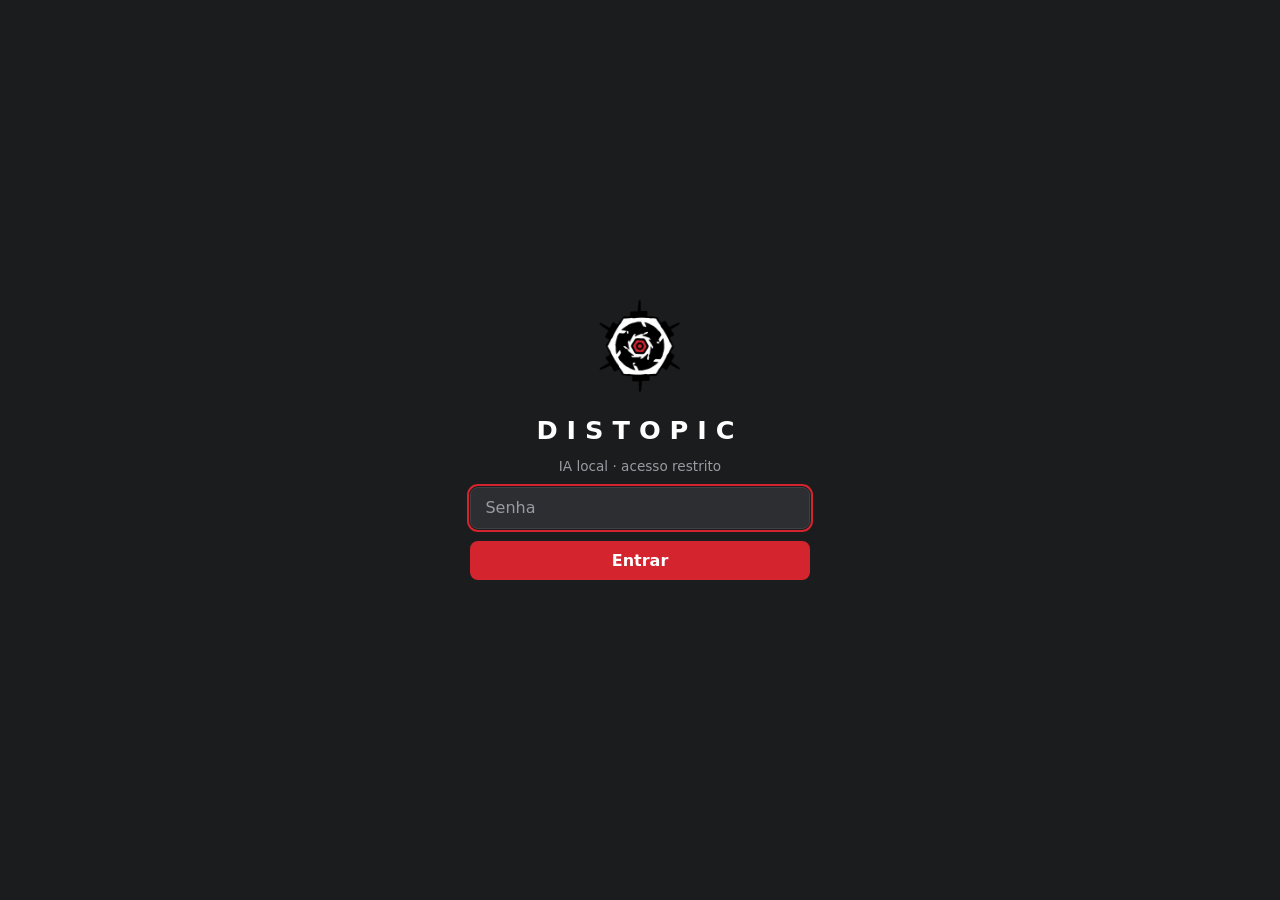
==== frontend/index.html @ 21da69d4 "feat: initialize Tauri application for Distopic with backend integration - Added Cargo.toml for proj" ====
<!doctype html>
<html lang="pt-BR">
<head>
  <meta charset="utf-8">
  <meta name="viewport" content="width=device-width, initial-scale=1">
  <title>Distopic</title>
  <link rel="icon" href="favicon.ico">
  <link rel="stylesheet" href="style.css">
</head>
<body>
  <main id="login-view" class="login" hidden>
    <form id="login-form" class="login-card">
      <img class="login-logo" src="assets/logo.png" alt="" width="112" height="112">
      <h1>DISTOPIC</h1>
      <p class="muted">IA local · acesso restrito</p>
      <input id="password" type="password" placeholder="Senha" autocomplete="current-password" required>
      <button type="submit">Entrar</button>
      <p id="login-error" class="error" role="alert"></p>
    </form>
  </main>

  <div id="chat-view" class="app" hidden>
    <div id="scrim" hidden></div>

    <aside id="sidebar">
      <div class="brand"><img src="assets/logo.png" alt="" width="34" height="34">DISTOPIC</div>
      <button id="new-chat" type="button" title="Ctrl+N">Nova conversa</button>
      <input id="search" type="search" placeholder="Buscar conversas" title="Ctrl+K" autocomplete="off">
      <nav id="conversations" aria-label="Conversas"></nav>
      <button id="logout" class="ghost" type="button">Sair</button>
    </aside>

    <div class="chat">
      <header>
        <button id="menu" class="icon" type="button" aria-label="Abrir conversas">☰</button>
        <h1 id="title">Nova conversa</h1>
        <span id="status" class="status" hidden>gerando</span>
        <span id="model" class="muted"></span>
      </header>

      <div class="scroll-wrap">
        <section id="messages" aria-live="polite"></section>
        <button id="jump" type="button" hidden>↓ Novas mensagens</button>
      </div>

      <form id="chat-form">
        <textarea id="input" rows="1" placeholder="Mensagem (Enter envia, Shift+Enter quebra linha)" required></textarea>
        <button id="send" type="submit">Enviar</button>
        <button id="stop" type="button" title="Esc" hidden>Parar</button>
      </form>
    </div>
  </div>

  <script src="app.js"></script>
</body>
</html>
---- frontend/style.css ----
/* Tema: cinza neutro. Preto, branco e vermelho vêm da logo e aparecem só como detalhe.
   Sem blur, sombras grandes ou animações pesadas: a GPU é do modelo. */
:root {
  --bg: #1b1c1e;
  --surface: #242528;
  --panel: #2d2e32;
  --panel-user: #3a3b40;
  --border: #3f4045;
  --text: #e6e6e8;
  --muted: #9a9ba1;
  --red: #d4252f;
  --red-hover: #e23a43;
  --black: #0b0b0c;
  --white: #ffffff;
  font-family: "Segoe UI", system-ui, sans-serif;
  color-scheme: dark;
}

* { box-sizing: border-box; }
[hidden] { display: none !important; }

html, body { height: 100%; margin: 0; }
body { background: var(--bg); color: var(--text); overflow: hidden; }

.muted { color: var(--muted); font-size: 0.85rem; }
.error { color: #ff8088; min-height: 1.2em; margin: 0; font-size: 0.9rem; }

button {
  background: var(--red);
  color: var(--white);
  border: 0;
  border-radius: 8px;
  padding: 0.6rem 1.1rem;
  font: inherit;
  font-weight: 600;
  cursor: pointer;
  transition: background-color 120ms;
}
button:hover { background: var(--red-hover); }
button:disabled { opacity: 0.5; cursor: default; }
button.ghost { background: transparent; color: var(--muted); border: 1px solid var(--border); font-weight: 400; }
button.ghost:hover { color: var(--text); border-color: var(--muted); }
button.icon { background: transparent; color: var(--muted); padding: 0.3rem 0.5rem; font-weight: 400; }
button.icon:hover { color: var(--text); background: var(--border); }

input, textarea {
  background: var(--panel);
  color: var(--text);
  border: 1px solid var(--border);
  border-radius: 8px;
  padding: 0.65rem 0.9rem;
  font: inherit;
  width: 100%;
}
input::placeholder, textarea::placeholder { color: var(--muted); }
:focus-visible { outline: 2px solid var(--red); outline-offset: 1px; }

/* Barras de rolagem finas, no tom do tema */
* { scrollbar-width: thin; scrollbar-color: var(--border) transparent; }

/* ---------- Login ---------- */
.login { height: 100%; display: grid; place-items: center; padding: 16px; }
.login-card { width: min(340px, 100%); display: grid; gap: 0.8rem; text-align: center; }
.login-card h1 { margin: 0; letter-spacing: 0.35em; font-size: 1.6rem; color: var(--white); }
.login-card p { margin: 0; }
.login-logo { justify-self: center; }

/* ---------- Estrutura ---------- */
.app { height: 100%; display: flex; }

#sidebar {
  width: 270px; flex: none; display: flex; flex-direction: column; gap: 0.6rem;
  padding: 14px 12px; background: var(--surface); border-right: 1px solid var(--border);
}
.brand { display: flex; align-items: center; gap: 0.5rem; font-weight: 700; letter-spacing: 0.3em; color: var(--white); padding: 0.2rem 0.4rem 0.5rem; border-bottom: 2px solid var(--red); }

#conversations { flex: 1; overflow-y: auto; margin: 0 -4px; padding: 0 4px; }
.group { margin: 0.7rem 0 0.25rem; padding: 0 0.5rem; font-size: 0.72rem; text-transform: uppercase; letter-spacing: 0.08em; color: var(--muted); }
.empty-list { padding: 0.6rem 0.5rem; color: var(--muted); font-size: 0.85rem; }

.conv { display: flex; align-items: center; border-radius: 6px; border-left: 2px solid transparent; }
.conv:hover { background: var(--panel); }
.conv.active { background: var(--panel); border-left-color: var(--red); }
.conv .open {
  flex: 1; min-width: 0; text-align: left; background: transparent; color: var(--text); font-weight: 400;
  padding: 0.45rem 0.5rem; overflow: hidden; text-overflow: ellipsis; white-space: nowrap;
}
.conv .icon { font-size: 0.8rem; display: none; } /* ocultos não roubam espaço do título */
.conv:hover .icon, .conv:focus-within .icon { display: inline-block; }
.conv .delete.armed { background: var(--red); color: var(--white); }
.conv input { padding: 0.35rem 0.5rem; }

.chat { flex: 1; min-width: 0; display: flex; flex-direction: column; }
.chat header {
  display: flex; align-items: center; gap: 0.7rem;
  padding: 0.7rem 16px; background: var(--surface); border-bottom: 1px solid var(--border);
}
.chat header h1 { flex: 1; min-width: 0; margin: 0; font-size: 1rem; font-weight: 600; overflow: hidden; text-overflow: ellipsis; white-space: nowrap; }
#menu { display: none; font-size: 1.1rem; }

.status { display: inline-flex; align-items: center; gap: 0.4rem; font-size: 0.8rem; color: var(--muted); }
.status::before { content: ""; width: 8px; height: 8px; border-radius: 50%; background: var(--red); animation: pulse 1s ease-in-out infinite; }
@keyframes pulse { 50% { opacity: 0.25; } }

/* ---------- Mensagens ---------- */
.scroll-wrap { flex: 1; min-height: 0; position: relative; }
#messages {
  height: 100%; overflow-y: auto;
  /* A posição de leitura é controlada pelo app.js ao carregar mensagens antigas. */
  overflow-anchor: none;
  padding: 18px max(16px, calc((100% - 820px) / 2));
  display: flex; flex-direction: column; gap: 0.75rem;
}
#messages > :first-child { margin-top: auto; } /* conversas curtas ficam junto ao campo de entrada */

.msg { max-width: 85%; padding: 0.65rem 0.95rem; border-radius: 12px; white-space: pre-wrap; overflow-wrap: anywhere; line-height: 1.5; }
.msg.user { align-self: flex-end; background: var(--panel-user); }
.msg.assistant { align-self: flex-start; background: var(--panel); border: 1px solid var(--border); }
.msg.error { align-self: flex-start; border: 1px solid var(--red); color: #ff8088; }
.msg.pending::after { content: "● ● ●"; font-size: 0.6rem; letter-spacing: 0.2em; color: var(--muted); animation: pulse 1s ease-in-out infinite; }
.note { align-self: flex-start; font-size: 0.8rem; color: var(--muted); }
.welcome { align-self: center; margin: auto 0; color: var(--muted); text-align: center; }
.welcome img { display: block; margin: 0 auto 0.8rem; opacity: 0.9; }

.tool {
  align-self: flex-start; max-width: 85%;
  border: 1px dashed var(--border); border-radius: 8px;
  padding: 0.45rem 0.8rem; font-size: 0.82rem; color: var(--muted);
}
.tool summary { cursor: pointer; overflow-wrap: anywhere; }
.tool.failed summary { color: #ff8088; }
.tool pre, .confirm pre { white-space: pre-wrap; overflow-wrap: anywhere; font-family: Consolas, monospace; font-size: 0.82rem; }
.tool pre { margin: 0.5rem 0 0; }

.confirm { align-self: stretch; background: var(--surface); border: 1px solid var(--border); border-left: 3px solid var(--red); border-radius: 8px; padding: 0.8rem 0.95rem; }
.confirm strong { color: var(--white); }
.confirm p { margin: 0.4rem 0; overflow-wrap: anywhere; }
.confirm pre { margin: 0 0 0.7rem; padding: 0.6rem; max-height: 260px; overflow: auto; background: var(--bg); border: 1px solid var(--border); border-radius: 6px; }
.confirm-actions { display: flex; align-items: center; gap: 0.6rem; }
.confirm.decided { opacity: 0.65; }

#jump {
  position: absolute; left: 50%; bottom: 12px; transform: translateX(-50%);
  background: var(--panel-user); color: var(--text); border: 1px solid var(--border);
  border-radius: 999px; padding: 0.35rem 0.9rem; font-size: 0.82rem; font-weight: 400;
}
#jump:hover { background: var(--border); }

#chat-form {
  display: flex; align-items: flex-end; gap: 0.6rem;
  padding: 12px max(16px, calc((100% - 820px) / 2)) 16px;
  border-top: 1px solid var(--border);
}
#input { resize: none; max-height: 180px; }
#stop { background: var(--panel-user); border: 1px solid var(--red); }

/* ---------- Telas estreitas: a barra lateral vira gaveta ---------- */
@media (max-width: 760px) {
  #menu { display: inline-block; }
  #model { display: none; }
  #sidebar {
    position: fixed; inset: 0 auto 0 0; z-index: 2; width: min(300px, 85vw);
    transform: translateX(-100%); transition: transform 150ms ease-out;
  }
  #sidebar.open { transform: none; }
  #scrim { position: fixed; inset: 0; z-index: 1; background: rgba(0, 0, 0, 0.5); }
  .conv .icon { display: inline-block; }
  .msg, .tool { max-width: 94%; }
}

@media (prefers-reduced-motion: reduce) {
  * { animation: none !important; transition: none !important; }
}
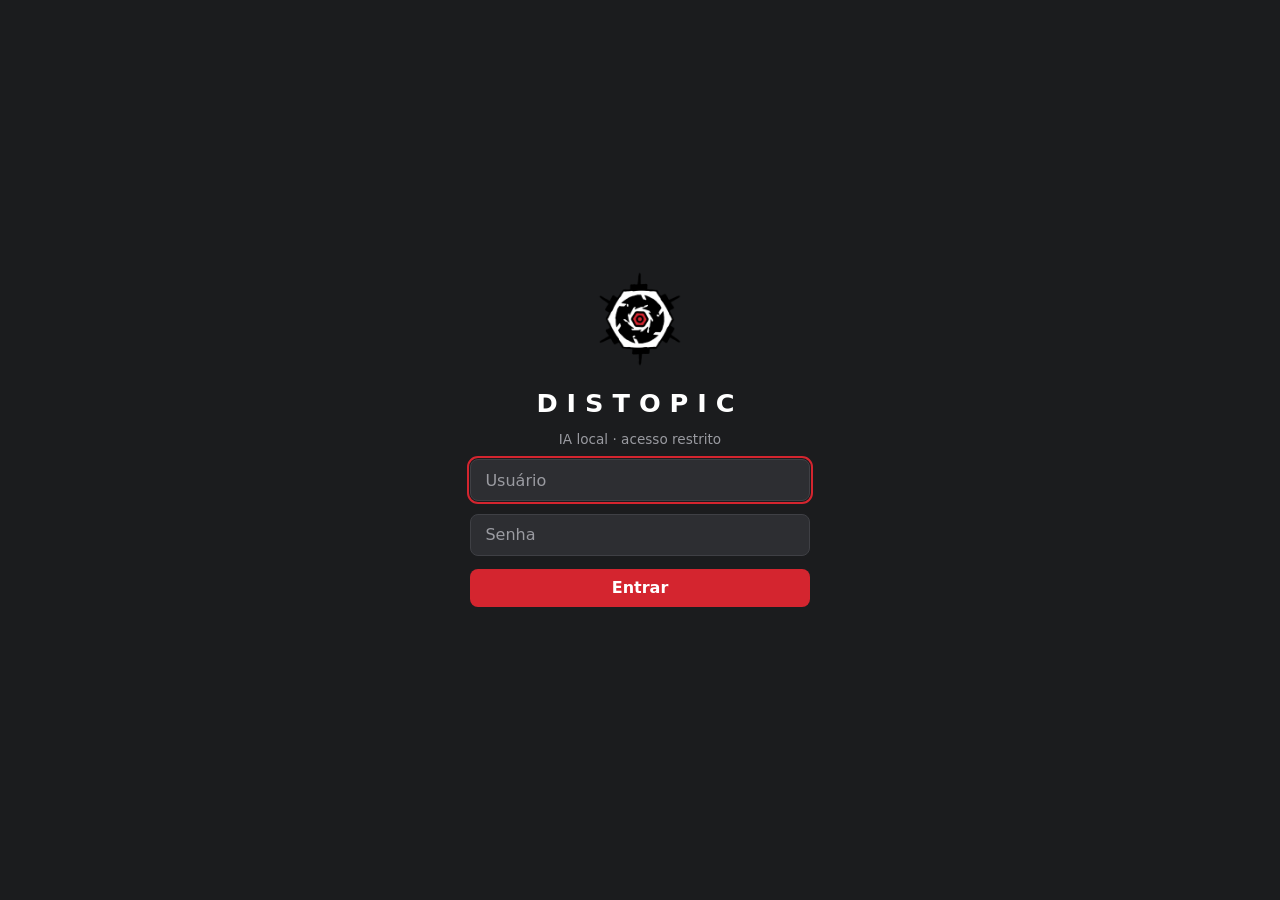
==== commit c28f018c: "feat: contas individuais e RAG privado por conta Substitui a senha compartilhada por contas (usuário" ====
--- a/frontend/index.html
+++ b/frontend/index.html
@@ -12,9 +12,11 @@
     <form id="login-form" class="login-card">
       <img class="login-logo" src="assets/logo.png" alt="" width="112" height="112">
       <h1>DISTOPIC</h1>
-      <p class="muted">IA local · acesso restrito</p>
+      <p id="login-hint" class="muted">IA local · acesso restrito</p>
+      <input id="username" type="text" placeholder="Usuário" autocomplete="username" autocapitalize="none" spellcheck="false" required>
       <input id="password" type="password" placeholder="Senha" autocomplete="current-password" required>
-      <button type="submit">Entrar</button>
+      <input id="password2" type="password" placeholder="Repita a senha" autocomplete="new-password" hidden>
+      <button id="login-submit" type="submit">Entrar</button>
       <p id="login-error" class="error" role="alert"></p>
     </form>
   </main>
@@ -27,6 +29,8 @@
       <button id="new-chat" type="button" title="Ctrl+N">Nova conversa</button>
       <input id="search" type="search" placeholder="Buscar conversas" title="Ctrl+K" autocomplete="off">
       <nav id="conversations" aria-label="Conversas"></nav>
+      <button id="open-docs" class="ghost" type="button">Documentos</button>
+      <button id="open-account" class="ghost" type="button">Conta</button>
       <button id="logout" class="ghost" type="button">Sair</button>
     </aside>
 
@@ -43,7 +47,24 @@
         <button id="jump" type="button" hidden>↓ Novas mensagens</button>
       </div>
 
+      <div id="upload-status" class="upload-status" role="status" aria-live="polite" hidden></div>
+
       <form id="chat-form">
+        <div class="attach">
+          <button id="attach" class="ghost" type="button" aria-haspopup="true" aria-expanded="false"
+                  aria-controls="attach-menu" title="Enviar documento (PDF, MD ou TXT)">＋</button>
+          <div id="attach-menu" class="attach-menu" role="menu" hidden>
+            <button type="button" role="menuitem" data-mode="library">
+              <strong>Adicionar à minha Biblioteca</strong>
+              <span>Fica guardado e é consultado em todas as suas conversas.</span>
+            </button>
+            <button type="button" role="menuitem" data-mode="conversation">
+              <strong>Usar só nesta conversa</strong>
+              <span>Vale apenas aqui e é apagado junto com a conversa.</span>
+            </button>
+          </div>
+          <input id="doc-file" type="file" accept=".pdf,.md,.txt" hidden>
+        </div>
         <textarea id="input" rows="1" placeholder="Mensagem (Enter envia, Shift+Enter quebra linha)" required></textarea>
         <button id="send" type="submit">Enviar</button>
         <button id="stop" type="button" title="Esc" hidden>Parar</button>
@@ -51,6 +72,45 @@
     </div>
   </div>
 
+  <dialog id="docs-dialog" aria-labelledby="docs-title">
+    <header>
+      <h2 id="docs-title">Documentos</h2>
+      <button class="icon" type="button" data-close aria-label="Fechar">✕</button>
+    </header>
+    <p class="muted">Só você consulta estes documentos. Eles não são compartilhados com outras contas.</p>
+    <h3>Minha Biblioteca</h3>
+    <div id="docs-library" class="rows"></div>
+    <h3>Só nesta conversa</h3>
+    <div id="docs-conversation" class="rows"></div>
+  </dialog>
+
+  <dialog id="account-dialog" aria-labelledby="account-title">
+    <header>
+      <h2 id="account-title">Conta</h2>
+      <button class="icon" type="button" data-close aria-label="Fechar">✕</button>
+    </header>
+
+    <h3>Trocar minha senha</h3>
+    <form id="own-password-form" class="stack">
+      <input id="current-password" type="password" placeholder="Senha atual" autocomplete="current-password" required>
+      <input id="new-password" type="password" placeholder="Nova senha" autocomplete="new-password" required>
+      <button type="submit">Trocar senha</button>
+      <p id="own-password-result" class="muted" role="status"></p>
+    </form>
+
+    <section id="admin-section" hidden>
+      <h3>Contas</h3>
+      <p class="muted">Cada conta tem conversas e documentos próprios, invisíveis para as demais.</p>
+      <div id="users" class="rows"></div>
+      <form id="new-user-form" class="stack">
+        <input id="new-user-name" type="text" placeholder="Usuário da nova conta" autocomplete="off" autocapitalize="none" spellcheck="false" required>
+        <input id="new-user-password" type="password" placeholder="Senha inicial" autocomplete="new-password" required>
+        <button type="submit">Criar conta</button>
+        <p id="new-user-result" class="muted" role="status"></p>
+      </form>
+    </section>
+  </dialog>
+
   <script src="app.js"></script>
 </body>
 </html>
--- a/frontend/style.css
+++ b/frontend/style.css
@@ -146,6 +146,48 @@
 }
 #jump:hover { background: var(--border); }
 
+/* ---------- Envio de documentos ---------- */
+.upload-status {
+  margin: 0 max(16px, calc((100% - 820px) / 2)); padding: 0.4rem 0.2rem;
+  font-size: 0.82rem; color: var(--muted); overflow-wrap: anywhere;
+}
+.upload-status.failed { color: #ff8088; }
+
+.attach { position: relative; flex: none; }
+#attach { padding: 0.6rem 0.85rem; font-size: 1.05rem; line-height: 1.2; }
+.attach-menu {
+  position: absolute; left: 0; bottom: calc(100% + 8px); z-index: 3; width: min(320px, 80vw);
+  display: flex; flex-direction: column; gap: 2px; padding: 4px;
+  background: var(--surface); border: 1px solid var(--border); border-radius: 10px;
+}
+.attach-menu button {
+  display: flex; flex-direction: column; gap: 0.15rem; text-align: left;
+  background: transparent; color: var(--text); font-weight: 400; padding: 0.55rem 0.7rem; border-radius: 6px;
+}
+.attach-menu button:hover { background: var(--panel); }
+.attach-menu span { color: var(--muted); font-size: 0.8rem; }
+
+/* ---------- Painéis (documentos, conta) ---------- */
+dialog {
+  width: min(560px, calc(100vw - 32px)); max-height: calc(100vh - 48px); overflow-y: auto;
+  background: var(--surface); color: var(--text);
+  border: 1px solid var(--border); border-radius: 12px; padding: 16px 18px 18px;
+}
+dialog::backdrop { background: rgba(0, 0, 0, 0.55); }
+dialog header { display: flex; align-items: center; margin-bottom: 0.4rem; }
+dialog h2 { flex: 1; margin: 0; font-size: 1.05rem; }
+dialog h3 { margin: 1.1rem 0 0.4rem; font-size: 0.78rem; text-transform: uppercase; letter-spacing: 0.08em; color: var(--muted); }
+dialog p { margin: 0.3rem 0; }
+.rows { display: flex; flex-direction: column; gap: 2px; }
+.row { display: flex; align-items: center; gap: 0.6rem; padding: 0.35rem 0.5rem; border-radius: 6px; }
+.row:hover { background: var(--panel); }
+.row-name { flex: 1; min-width: 0; overflow: hidden; text-overflow: ellipsis; white-space: nowrap; }
+.row .delete.armed { background: var(--red); color: var(--white); }
+.row-form { flex-wrap: wrap; }
+.row-form input { flex: 1; min-width: 160px; padding: 0.4rem 0.6rem; }
+.stack { display: grid; gap: 0.5rem; margin-top: 0.6rem; }
+.stack p { min-height: 1.2em; }
+
 #chat-form {
   display: flex; align-items: flex-end; gap: 0.6rem;
   padding: 12px max(16px, calc((100% - 820px) / 2)) 16px;
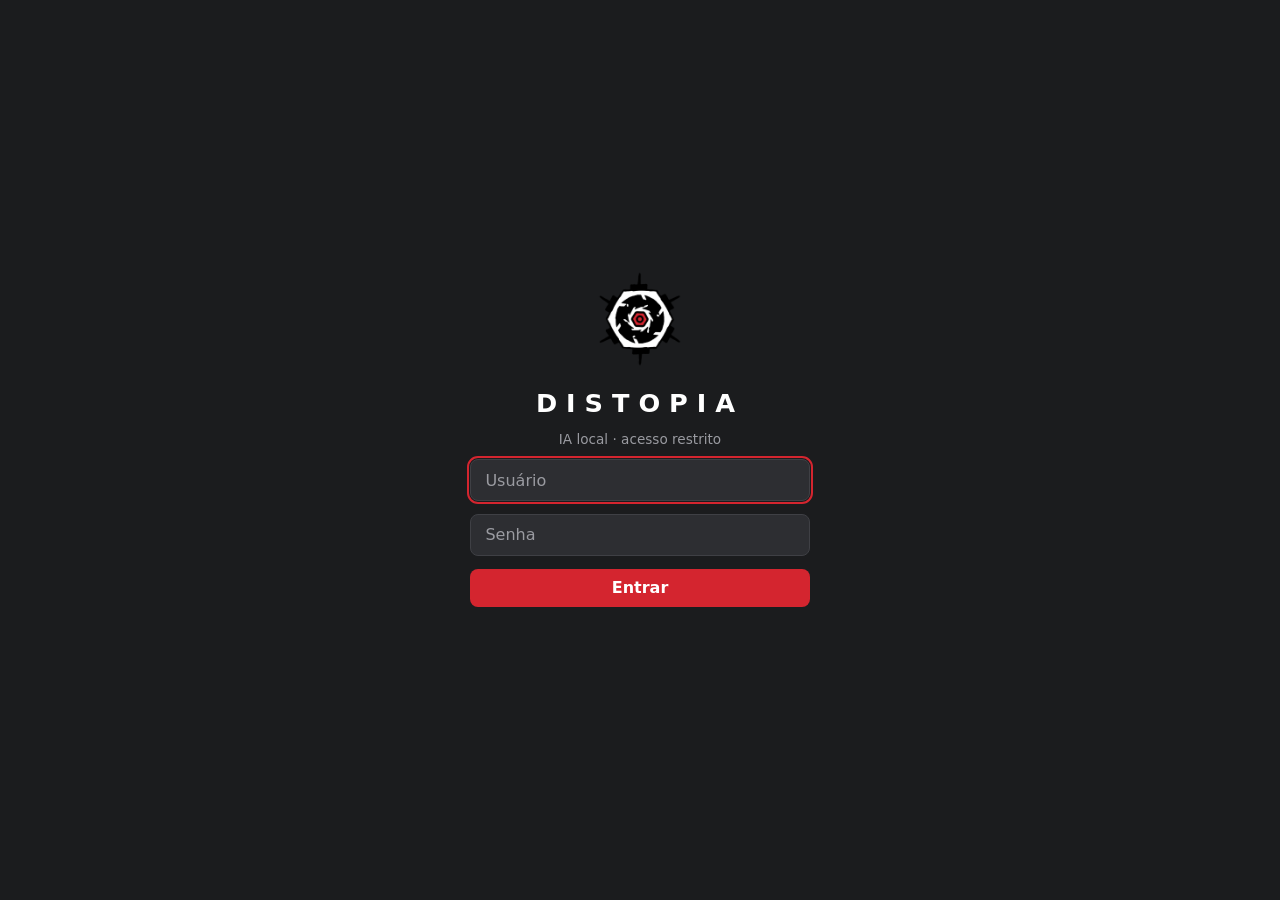
==== commit 24ad8e9b: "refactor: rename project from Distopic to Distopia - Updated all instances of "Distopic" to "Distopi" ====
--- a/frontend/index.html
+++ b/frontend/index.html
@@ -3,7 +3,7 @@
 <head>
   <meta charset="utf-8">
   <meta name="viewport" content="width=device-width, initial-scale=1">
-  <title>Distopic</title>
+  <title>Distopia</title>
   <link rel="icon" href="favicon.ico">
   <link rel="stylesheet" href="style.css">
 </head>
@@ -11,7 +11,7 @@
   <main id="login-view" class="login" hidden>
     <form id="login-form" class="login-card">
       <img class="login-logo" src="assets/logo.png" alt="" width="112" height="112">
-      <h1>DISTOPIC</h1>
+      <h1>DISTOPIA</h1>
       <p id="login-hint" class="muted">IA local · acesso restrito</p>
       <input id="username" type="text" placeholder="Usuário" autocomplete="username" autocapitalize="none" spellcheck="false" required>
       <input id="password" type="password" placeholder="Senha" autocomplete="current-password" required>
@@ -25,7 +25,7 @@
     <div id="scrim" hidden></div>
 
     <aside id="sidebar">
-      <div class="brand"><img src="assets/logo.png" alt="" width="34" height="34">DISTOPIC</div>
+      <div class="brand"><img src="assets/logo.png" alt="" width="34" height="34">DISTOPIA</div>
       <button id="new-chat" type="button" title="Ctrl+N">Nova conversa</button>
       <input id="search" type="search" placeholder="Buscar conversas" title="Ctrl+K" autocomplete="off">
       <nav id="conversations" aria-label="Conversas"></nav>
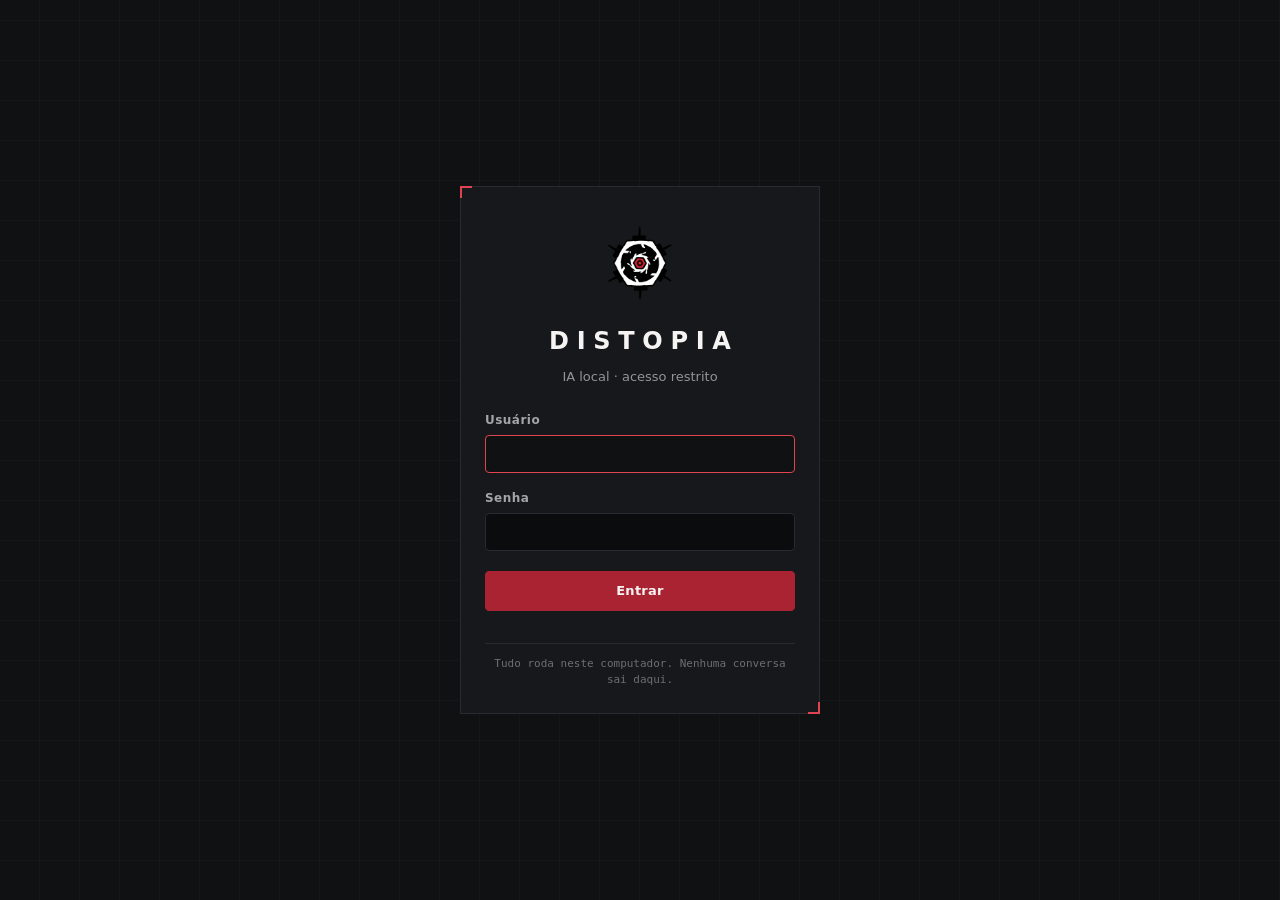
==== commit 48d37726: "feat: atualiza interface visual Co-authored-by: Copilot <223556219+Copilot@users.noreply.github.com>" ====
--- a/frontend/index.html
+++ b/frontend/index.html
@@ -3,114 +3,233 @@
 <head>
   <meta charset="utf-8">
   <meta name="viewport" content="width=device-width, initial-scale=1">
+  <meta name="color-scheme" content="dark">
   <title>Distopia</title>
   <link rel="icon" href="favicon.ico">
-  <link rel="stylesheet" href="style.css">
+  <link rel="stylesheet" href="style.css?v=2">
 </head>
 <body>
+  <!-- Ícones: um único sprite inline, referenciado com <use>. Sem requisições extras. -->
+  <svg class="sprite" aria-hidden="true" focusable="false">
+    <symbol id="i-plus" viewBox="0 0 16 16"><path d="M8 3v10M3 8h10"/></symbol>
+    <symbol id="i-search" viewBox="0 0 16 16"><circle cx="7" cy="7" r="4.25"/><path d="m10.2 10.2 3.3 3.3"/></symbol>
+    <symbol id="i-panel" viewBox="0 0 16 16"><rect x="2" y="3" width="12" height="10" rx="1"/><path d="M6.5 3v10"/></symbol>
+    <symbol id="i-file" viewBox="0 0 16 16"><path d="M4 2h5l3 3v9H4z"/><path d="M9 2v3h3M6 9h4M6 11.5h4"/></symbol>
+    <symbol id="i-user" viewBox="0 0 16 16"><circle cx="8" cy="5.5" r="2.75"/><path d="M2.75 14c.6-2.7 2.6-4.25 5.25-4.25s4.65 1.55 5.25 4.25"/></symbol>
+    <symbol id="i-exit" viewBox="0 0 16 16"><path d="M9.5 3H3v10h6.5M7 8h7M11.5 5.5 14 8l-2.5 2.5"/></symbol>
+    <symbol id="i-send" viewBox="0 0 16 16"><path d="M8 13V3M3.75 7.25 8 3l4.25 4.25"/></symbol>
+    <symbol id="i-stop" viewBox="0 0 16 16"><rect x="4" y="4" width="8" height="8" rx=".5" class="fill"/></symbol>
+    <symbol id="i-clip" viewBox="0 0 16 16"><path d="M10.5 4.5 5.4 9.6a1.3 1.3 0 0 0 1.85 1.85l5.3-5.3a2.6 2.6 0 0 0-3.7-3.7L3.6 7.7a3.9 3.9 0 0 0 5.5 5.5l4.15-4.15"/></symbol>
+    <symbol id="i-edit" viewBox="0 0 16 16"><path d="M10.5 3 13 5.5 6 12.5H3.5V10z"/></symbol>
+    <symbol id="i-x" viewBox="0 0 16 16"><path d="m4 4 8 8M12 4l-8 8"/></symbol>
+    <symbol id="i-copy" viewBox="0 0 16 16"><rect x="5.5" y="5.5" width="8" height="8" rx=".5"/><path d="M10.5 3.5v-1h-8v8h1"/></symbol>
+    <symbol id="i-check" viewBox="0 0 16 16"><path d="m3.5 8.5 3 3 6-7"/></symbol>
+    <symbol id="i-down" viewBox="0 0 16 16"><path d="M8 3v9.5M4 8.75 8 12.75l4-4"/></symbol>
+    <symbol id="i-chevron" viewBox="0 0 16 16"><path d="m6 4 4 4-4 4"/></symbol>
+    <symbol id="i-library" viewBox="0 0 16 16"><path d="M3 2.5h3v11H3zM7.5 2.5h3v11h-3zM11.5 3.2l2.6.7-2.8 10.1-2.6-.7"/></symbol>
+    <symbol id="i-thread" viewBox="0 0 16 16"><path d="M2.5 3h11v7.5H6L3.5 13v-2.5h-1z"/></symbol>
+    <symbol id="i-shield" viewBox="0 0 16 16"><path d="M8 1.75 13.25 4v3.75c0 3.2-2.2 5.6-5.25 6.5-3.05-.9-5.25-3.3-5.25-6.5V4z"/><path d="M8 5.25v3.5M8 10.75v.01"/></symbol>
+  </svg>
+
   <main id="login-view" class="login" hidden>
     <form id="login-form" class="login-card">
-      <img class="login-logo" src="assets/logo.png" alt="" width="112" height="112">
-      <h1>DISTOPIA</h1>
-      <p id="login-hint" class="muted">IA local · acesso restrito</p>
-      <input id="username" type="text" placeholder="Usuário" autocomplete="username" autocapitalize="none" spellcheck="false" required>
-      <input id="password" type="password" placeholder="Senha" autocomplete="current-password" required>
-      <input id="password2" type="password" placeholder="Repita a senha" autocomplete="new-password" hidden>
-      <button id="login-submit" type="submit">Entrar</button>
+      <div class="login-head">
+        <img class="login-logo" src="assets/logo.png" alt="" width="88" height="88">
+        <h1 class="wordmark">DISTOPIA</h1>
+        <p id="login-hint" class="login-hint">IA local · acesso restrito</p>
+      </div>
+      <label class="field">
+        <span class="field-label">Usuário</span>
+        <input id="username" type="text" autocomplete="username" autocapitalize="none" spellcheck="false" required>
+      </label>
+      <label class="field">
+        <span id="password-label" class="field-label">Senha</span>
+        <input id="password" type="password" autocomplete="current-password" required>
+      </label>
+      <label class="field">
+        <span class="field-label">Repita a senha</span>
+        <input id="password2" type="password" autocomplete="new-password" hidden>
+      </label>
+      <button id="login-submit" class="btn btn-primary btn-block" type="submit">Entrar</button>
       <p id="login-error" class="error" role="alert"></p>
+      <p class="login-foot">Tudo roda neste computador. Nenhuma conversa sai daqui.</p>
     </form>
   </main>
 
   <div id="chat-view" class="app" hidden>
     <div id="scrim" hidden></div>
 
-    <aside id="sidebar">
-      <div class="brand"><img src="assets/logo.png" alt="" width="34" height="34">DISTOPIA</div>
-      <button id="new-chat" type="button" title="Ctrl+N">Nova conversa</button>
-      <input id="search" type="search" placeholder="Buscar conversas" title="Ctrl+K" autocomplete="off">
+    <aside id="sidebar" aria-label="Navegação">
+      <div class="brand">
+        <img src="assets/logo.png" alt="" width="26" height="26">
+        <span class="wordmark">DISTOPIA</span>
+      </div>
+
+      <button id="new-chat" class="btn new-chat" type="button" title="Ctrl+N">
+        <svg class="ico"><use href="#i-plus"/></svg>
+        <span>Nova conversa</span>
+        <kbd>Ctrl N</kbd>
+      </button>
+
+      <label class="search">
+        <svg class="ico"><use href="#i-search"/></svg>
+        <input id="search" type="search" placeholder="Buscar conversas" title="Ctrl+K" autocomplete="off" aria-label="Buscar conversas">
+        <kbd>Ctrl K</kbd>
+      </label>
+
       <nav id="conversations" aria-label="Conversas"></nav>
-      <button id="open-docs" class="ghost" type="button">Documentos</button>
-      <button id="open-account" class="ghost" type="button">Conta</button>
-      <button id="logout" class="ghost" type="button">Sair</button>
+
+      <div class="sidebar-foot">
+        <button id="open-docs" class="nav-item" type="button">
+          <svg class="ico"><use href="#i-file"/></svg>
+          <span>Documentos</span>
+        </button>
+        <button id="open-account" class="nav-item" type="button">
+          <svg class="ico"><use href="#i-user"/></svg>
+          <span>Conta</span>
+        </button>
+        <div class="user-card">
+          <span id="user-initial" class="avatar" aria-hidden="true"></span>
+          <span class="user-meta">
+            <strong id="user-name"></strong>
+            <span id="user-role"></span>
+          </span>
+          <button id="logout" class="btn-icon" type="button" title="Sair" aria-label="Sair">
+            <svg class="ico"><use href="#i-exit"/></svg>
+          </button>
+        </div>
+      </div>
     </aside>
 
-    <div class="chat">
-      <header>
-        <button id="menu" class="icon" type="button" aria-label="Abrir conversas">☰</button>
+    <div class="chat" data-phase="idle">
+      <header class="topbar">
+        <button id="menu" class="btn-icon" type="button" aria-label="Abrir conversas">
+          <svg class="ico"><use href="#i-panel"/></svg>
+        </button>
         <h1 id="title">Nova conversa</h1>
-        <span id="status" class="status" hidden>gerando</span>
-        <span id="model" class="muted"></span>
+        <div class="activity">
+          <!-- Núcleo: o hexágono da logo indica o que a IA está fazendo agora. -->
+          <svg class="core" viewBox="0 0 32 32" aria-hidden="true">
+            <polygon class="core-frame" points="16,2.5 27.7,9.25 27.7,22.75 16,29.5 4.3,22.75 4.3,9.25"/>
+            <polygon class="core-ring" points="16,6.5 24.2,11.25 24.2,20.75 16,25.5 7.8,20.75 7.8,11.25"/>
+            <polygon class="core-heart" points="16,11.6 19.8,13.8 19.8,18.2 16,20.4 12.2,18.2 12.2,13.8"/>
+          </svg>
+          <span id="status" class="status" role="status" aria-live="polite">Pronto</span>
+        </div>
+        <span id="model" class="model-chip"></span>
       </header>
 
       <div class="scroll-wrap">
         <section id="messages" aria-live="polite"></section>
-        <button id="jump" type="button" hidden>↓ Novas mensagens</button>
+        <button id="jump" type="button" hidden>
+          <svg class="ico"><use href="#i-down"/></svg>Novas mensagens
+        </button>
       </div>
 
       <div id="upload-status" class="upload-status" role="status" aria-live="polite" hidden></div>
 
       <form id="chat-form">
-        <div class="attach">
-          <button id="attach" class="ghost" type="button" aria-haspopup="true" aria-expanded="false"
-                  aria-controls="attach-menu" title="Enviar documento (PDF, MD ou TXT)">＋</button>
-          <div id="attach-menu" class="attach-menu" role="menu" hidden>
-            <button type="button" role="menuitem" data-mode="library">
-              <strong>Adicionar à minha Biblioteca</strong>
-              <span>Fica guardado e é consultado em todas as suas conversas.</span>
+        <div class="composer">
+          <div class="attach">
+            <button id="attach" class="btn-icon" type="button" aria-haspopup="true" aria-expanded="false"
+                    aria-controls="attach-menu" title="Enviar documento (PDF, MD ou TXT)" aria-label="Enviar documento">
+              <svg class="ico"><use href="#i-clip"/></svg>
             </button>
-            <button type="button" role="menuitem" data-mode="conversation">
-              <strong>Usar só nesta conversa</strong>
-              <span>Vale apenas aqui e é apagado junto com a conversa.</span>
-            </button>
+            <div id="attach-menu" class="attach-menu" role="menu" hidden>
+              <button type="button" role="menuitem" data-mode="library">
+                <svg class="ico"><use href="#i-library"/></svg>
+                <strong>Adicionar à minha Biblioteca</strong>
+                <span>Fica guardado e é consultado em todas as suas conversas.</span>
+              </button>
+              <button type="button" role="menuitem" data-mode="conversation">
+                <svg class="ico"><use href="#i-thread"/></svg>
+                <strong>Usar só nesta conversa</strong>
+                <span>Vale apenas aqui e é apagado junto com a conversa.</span>
+              </button>
+            </div>
+            <input id="doc-file" type="file" accept=".pdf,.md,.txt" hidden>
           </div>
-          <input id="doc-file" type="file" accept=".pdf,.md,.txt" hidden>
-        </div>
-        <textarea id="input" rows="1" placeholder="Mensagem (Enter envia, Shift+Enter quebra linha)" required></textarea>
-        <button id="send" type="submit">Enviar</button>
-        <button id="stop" type="button" title="Esc" hidden>Parar</button>
+          <textarea id="input" rows="1" placeholder="Escreva uma pergunta ou um pedido" aria-label="Mensagem" required></textarea>
+          <button id="send" class="btn btn-primary send" type="submit" aria-label="Enviar">
+            <svg class="ico"><use href="#i-send"/></svg>
+            <span>Enviar</span>
+          </button>
+          <button id="stop" class="btn stop" type="button" title="Esc" hidden>
+            <svg class="ico"><use href="#i-stop"/></svg>
+            <span>Parar</span>
+          </button>
+        </div>
+        <div class="composer-meta">
+          <span class="hint"><kbd>Enter</kbd> envia <kbd>Shift</kbd>+<kbd>Enter</kbd> quebra linha</span>
+          <span id="input-count" class="count" aria-live="off"></span>
+        </div>
       </form>
     </div>
   </div>
 
-  <dialog id="docs-dialog" aria-labelledby="docs-title">
-    <header>
+  <dialog id="docs-dialog" class="panel" aria-labelledby="docs-title">
+    <header class="panel-head">
+      <svg class="ico"><use href="#i-file"/></svg>
       <h2 id="docs-title">Documentos</h2>
-      <button class="icon" type="button" data-close aria-label="Fechar">✕</button>
+      <button class="btn-icon" type="button" data-close aria-label="Fechar"><svg class="ico"><use href="#i-x"/></svg></button>
     </header>
-    <p class="muted">Só você consulta estes documentos. Eles não são compartilhados com outras contas.</p>
-    <h3>Minha Biblioteca</h3>
-    <div id="docs-library" class="rows"></div>
-    <h3>Só nesta conversa</h3>
-    <div id="docs-conversation" class="rows"></div>
+    <p class="panel-lead">Só você consulta estes documentos. Eles não são compartilhados com outras contas.</p>
+    <section class="panel-section">
+      <h3><svg class="ico"><use href="#i-library"/></svg>Minha Biblioteca <span id="docs-library-count" class="count"></span></h3>
+      <div id="docs-library" class="rows"></div>
+    </section>
+    <section class="panel-section">
+      <h3><svg class="ico"><use href="#i-thread"/></svg>Só nesta conversa <span id="docs-conversation-count" class="count"></span></h3>
+      <div id="docs-conversation" class="rows"></div>
+    </section>
   </dialog>
 
-  <dialog id="account-dialog" aria-labelledby="account-title">
-    <header>
+  <dialog id="account-dialog" class="panel" aria-labelledby="account-title">
+    <header class="panel-head">
+      <svg class="ico"><use href="#i-user"/></svg>
       <h2 id="account-title">Conta</h2>
-      <button class="icon" type="button" data-close aria-label="Fechar">✕</button>
+      <button class="btn-icon" type="button" data-close aria-label="Fechar"><svg class="ico"><use href="#i-x"/></svg></button>
     </header>
 
-    <h3>Trocar minha senha</h3>
-    <form id="own-password-form" class="stack">
-      <input id="current-password" type="password" placeholder="Senha atual" autocomplete="current-password" required>
-      <input id="new-password" type="password" placeholder="Nova senha" autocomplete="new-password" required>
-      <button type="submit">Trocar senha</button>
-      <p id="own-password-result" class="muted" role="status"></p>
-    </form>
-
-    <section id="admin-section" hidden>
+    <section class="panel-section">
+      <h3>Trocar minha senha</h3>
+      <form id="own-password-form" class="stack">
+        <label class="field">
+          <span class="field-label">Senha atual</span>
+          <input id="current-password" type="password" autocomplete="current-password" required>
+        </label>
+        <label class="field">
+          <span class="field-label">Nova senha</span>
+          <input id="new-password" type="password" autocomplete="new-password" required>
+        </label>
+        <div class="form-actions">
+          <button class="btn btn-primary" type="submit">Trocar senha</button>
+          <p id="own-password-result" class="result" role="status"></p>
+        </div>
+      </form>
+    </section>
+
+    <section id="admin-section" class="panel-section" hidden>
       <h3>Contas</h3>
-      <p class="muted">Cada conta tem conversas e documentos próprios, invisíveis para as demais.</p>
+      <p class="panel-lead">Cada conta tem conversas e documentos próprios, invisíveis para as demais.</p>
       <div id="users" class="rows"></div>
       <form id="new-user-form" class="stack">
-        <input id="new-user-name" type="text" placeholder="Usuário da nova conta" autocomplete="off" autocapitalize="none" spellcheck="false" required>
-        <input id="new-user-password" type="password" placeholder="Senha inicial" autocomplete="new-password" required>
-        <button type="submit">Criar conta</button>
-        <p id="new-user-result" class="muted" role="status"></p>
+        <label class="field">
+          <span class="field-label">Usuário da nova conta</span>
+          <input id="new-user-name" type="text" autocomplete="off" autocapitalize="none" spellcheck="false" required>
+        </label>
+        <label class="field">
+          <span class="field-label">Senha inicial</span>
+          <input id="new-user-password" type="password" autocomplete="new-password" required>
+        </label>
+        <div class="form-actions">
+          <button class="btn btn-primary" type="submit">Criar conta</button>
+          <p id="new-user-result" class="result" role="status"></p>
+        </div>
       </form>
     </section>
   </dialog>
 
-  <script src="app.js"></script>
+  <script src="app.js?v=2"></script>
 </body>
 </html>
--- a/frontend/style.css
+++ b/frontend/style.css
@@ -1,215 +1,993 @@
-/* Tema: cinza neutro. Preto, branco e vermelho vêm da logo e aparecem só como detalhe.
-   Sem blur, sombras grandes ou animações pesadas: a GPU é do modelo. */
+/* =====================================================================
+   DISTOPIA — console de operação
+   Grafite escuro, vermelho só onde há estado ou ação. Sem blur, sem
+   sombras coloridas, animações só em transform/opacity: a GPU é do modelo.
+   Fontes do sistema (sem rede): Bahnschrift (DIN industrial) na interface,
+   Segoe UI Variable na leitura, Cascadia Mono no código e nos metadados.
+   ===================================================================== */
+
+/* ---------- 1. Tokens ---------- */
 :root {
-  --bg: #1b1c1e;
-  --surface: #242528;
-  --panel: #2d2e32;
-  --panel-user: #3a3b40;
-  --border: #3f4045;
-  --text: #e6e6e8;
-  --muted: #9a9ba1;
-  --red: #d4252f;
-  --red-hover: #e23a43;
-  --black: #0b0b0c;
-  --white: #ffffff;
-  font-family: "Segoe UI", system-ui, sans-serif;
+  /* Superfícies, da mais funda à mais alta */
+  --c-sunken: #0b0c0d;
+  --c-bg: #101113;
+  --c-surface: #17181b;
+  --c-raised: #1e2024;
+  --c-overlay: #24262b;
+  --c-border: #292b30;
+  --c-border-strong: #393c42;
+
+  /* Texto */
+  --c-text: #e5e2df;
+  --c-text-2: #a3a5ab;
+  --c-muted: #92949a;
+  --c-faint: #6b6e75;
+  --c-white: #f6f4f2;
+
+  /* Vermelho: identidade e estado */
+  --c-red: #a92332;
+  --c-red-hi: #e04450;
+  --c-red-text: #f0727b; /* vermelho legível sobre o fundo escuro (erros) */
+  --c-red-08: rgba(224, 68, 80, 0.08);
+  --c-red-16: rgba(224, 68, 80, 0.16);
+  --c-red-40: rgba(224, 68, 80, 0.4);
+
+  /* Tipografia */
+  --f-ui: "Bahnschrift", "DIN Alternate", "Barlow", "Roboto Condensed", "Segoe UI", system-ui, sans-serif;
+  --f-text: "Segoe UI Variable Text", "Segoe UI", system-ui, -apple-system, "Helvetica Neue", Arial, sans-serif;
+  --f-mono: "Cascadia Mono", "Cascadia Code", "JetBrains Mono", Consolas, ui-monospace, monospace;
+
+  --fs-2xs: 0.6875rem;  /* 11 */
+  --fs-xs: 0.75rem;     /* 12 */
+  --fs-sm: 0.8125rem;   /* 13 */
+  --fs-md: 0.9375rem;   /* 15 */
+  --fs-lg: 1.125rem;    /* 18 */
+  --fs-xl: 1.5rem;      /* 24 */
+  --fs-2xl: 2rem;       /* 32 */
+  --lh-text: 1.68;
+  --track-wide: 0.32em;
+
+  /* Espaço (base 4) */
+  --s-1: 4px;
+  --s-2: 8px;
+  --s-3: 12px;
+  --s-4: 16px;
+  --s-5: 24px;
+  --s-6: 32px;
+  --s-7: 48px;
+
+  /* Forma: cantos quase retos, como peças usinadas */
+  --r-1: 2px;
+  --r-2: 4px;
+  --r-3: 6px;
+
+  /* Profundidade: sombra neutra + filete de borda */
+  --sh-pop: 0 16px 40px -12px rgba(0, 0, 0, 0.7), 0 0 0 1px var(--c-border-strong);
+  --sh-dialog: 0 32px 80px -24px rgba(0, 0, 0, 0.85), 0 0 0 1px var(--c-border-strong);
+
+  /* Movimento */
+  --ease-out: cubic-bezier(0.2, 0.7, 0.2, 1);
+  --ease-mech: cubic-bezier(0.7, 0, 0.2, 1);
+  --t-fast: 120ms;
+  --t-med: 200ms;
+  --t-slow: 320ms;
+
+  /* Camadas */
+  --z-jump: 4;
+  --z-menu: 10;
+  --z-scrim: 20;
+  --z-drawer: 30;
+
+  /* Layout */
+  --sidebar-w: 272px;
+  --column: 760px;
+  --gutter: 32px;
+  --pad-x: max(var(--s-4), calc((100% - var(--column)) / 2));
+
   color-scheme: dark;
 }
 
-* { box-sizing: border-box; }
+/* ---------- 2. Base ---------- */
+*, *::before, *::after { box-sizing: border-box; }
 [hidden] { display: none !important; }
 
 html, body { height: 100%; margin: 0; }
-body { background: var(--bg); color: var(--text); overflow: hidden; }
-
-.muted { color: var(--muted); font-size: 0.85rem; }
-.error { color: #ff8088; min-height: 1.2em; margin: 0; font-size: 0.9rem; }
-
+body {
+  background: var(--c-bg);
+  color: var(--c-text);
+  font-family: var(--f-text);
+  font-size: var(--fs-md);
+  line-height: 1.5;
+  overflow: hidden;
+  -webkit-font-smoothing: antialiased;
+  text-rendering: optimizeLegibility;
+}
+
+.sprite { position: absolute; width: 0; height: 0; overflow: hidden; }
+.ico {
+  width: 16px; height: 16px; flex: none;
+  fill: none; stroke: currentColor; stroke-width: 1.5; stroke-linecap: round; stroke-linejoin: round;
+}
+.ico .fill, use.fill { fill: currentColor; stroke: none; }
+
+::selection { background: var(--c-red-40); color: var(--c-white); }
+* { scrollbar-width: thin; scrollbar-color: var(--c-border-strong) transparent; }
+
+:focus-visible { outline: 1px solid var(--c-red-hi); outline-offset: 2px; }
+
+kbd {
+  font-family: var(--f-mono);
+  font-size: var(--fs-2xs);
+  color: var(--c-faint);
+  padding: 1px 5px;
+  border: 1px solid var(--c-border);
+  border-radius: var(--r-1);
+  background: var(--c-bg);
+  white-space: nowrap;
+}
+
+.muted { color: var(--c-muted); font-size: var(--fs-sm); }
+.error { color: var(--c-red-text); min-height: 1.2em; margin: 0; font-size: var(--fs-sm); }
+.count { font-family: var(--f-mono); font-size: var(--fs-2xs); color: var(--c-faint); font-weight: 400; }
+
+.wordmark {
+  font-family: var(--f-ui);
+  font-weight: 600;
+  letter-spacing: var(--track-wide);
+  color: var(--c-white);
+  margin: 0;
+}
+
+/* ---------- 3. Botões ---------- */
 button {
-  background: var(--red);
-  color: var(--white);
+  font: inherit;
+  color: inherit;
+  background: none;
   border: 0;
-  border-radius: 8px;
-  padding: 0.6rem 1.1rem;
+  padding: 0;
+  cursor: pointer;
+}
+button:disabled { cursor: default; opacity: 0.45; }
+
+.btn {
+  display: inline-flex; align-items: center; justify-content: center; gap: var(--s-2);
+  height: 36px; padding: 0 var(--s-4);
+  font-family: var(--f-ui); font-size: var(--fs-sm); font-weight: 600; letter-spacing: 0.02em;
+  color: var(--c-text);
+  background: var(--c-raised);
+  border: 1px solid var(--c-border-strong);
+  border-radius: var(--r-2);
+  white-space: nowrap;
+  transition: background-color var(--t-fast), border-color var(--t-fast), color var(--t-fast), transform var(--t-fast) var(--ease-out);
+}
+.btn:hover:not(:disabled) { background: var(--c-overlay); border-color: var(--c-faint); }
+.btn:active:not(:disabled) { transform: translateY(1px); }
+
+.btn-primary { background: var(--c-red); border-color: var(--c-red); color: var(--c-white); }
+.btn-primary:hover:not(:disabled) { background: var(--c-red-hi); border-color: var(--c-red-hi); }
+
+.btn-ghost { background: transparent; border-color: var(--c-border-strong); color: var(--c-text-2); }
+.btn-ghost:hover:not(:disabled) { background: var(--c-raised); color: var(--c-text); }
+
+.btn-block { width: 100%; }
+
+.btn-icon {
+  display: inline-grid; place-items: center;
+  width: 30px; height: 30px; flex: none;
+  color: var(--c-muted);
+  border-radius: var(--r-2);
+  transition: background-color var(--t-fast), color var(--t-fast);
+}
+.btn-icon:hover:not(:disabled) { background: var(--c-overlay); color: var(--c-text); }
+.btn-icon.small { width: 26px; height: 26px; }
+.btn-icon.small .ico { width: 14px; height: 14px; }
+
+/* Remoção em dois cliques: o botão "arma" e mostra o texto de confirmação. */
+.delete.armed {
+  width: auto; padding: 0 var(--s-2);
+  font-family: var(--f-ui); font-size: var(--fs-xs); font-weight: 600;
+  background: var(--c-red); color: var(--c-white);
+  animation: arm var(--t-med) var(--ease-out);
+}
+.delete.armed:hover:not(:disabled) { background: var(--c-red-hi); color: var(--c-white); }
+@keyframes arm { from { opacity: 0.4; transform: scaleX(0.85); } }
+
+/* ---------- 4. Campos ---------- */
+input, textarea {
+  width: 100%;
   font: inherit;
-  font-weight: 600;
-  cursor: pointer;
-  transition: background-color 120ms;
-}
-button:hover { background: var(--red-hover); }
-button:disabled { opacity: 0.5; cursor: default; }
-button.ghost { background: transparent; color: var(--muted); border: 1px solid var(--border); font-weight: 400; }
-button.ghost:hover { color: var(--text); border-color: var(--muted); }
-button.icon { background: transparent; color: var(--muted); padding: 0.3rem 0.5rem; font-weight: 400; }
-button.icon:hover { color: var(--text); background: var(--border); }
-
-input, textarea {
-  background: var(--panel);
-  color: var(--text);
-  border: 1px solid var(--border);
-  border-radius: 8px;
-  padding: 0.65rem 0.9rem;
-  font: inherit;
-  width: 100%;
-}
-input::placeholder, textarea::placeholder { color: var(--muted); }
-:focus-visible { outline: 2px solid var(--red); outline-offset: 1px; }
-
-/* Barras de rolagem finas, no tom do tema */
-* { scrollbar-width: thin; scrollbar-color: var(--border) transparent; }
-
-/* ---------- Login ---------- */
-.login { height: 100%; display: grid; place-items: center; padding: 16px; }
-.login-card { width: min(340px, 100%); display: grid; gap: 0.8rem; text-align: center; }
-.login-card h1 { margin: 0; letter-spacing: 0.35em; font-size: 1.6rem; color: var(--white); }
-.login-card p { margin: 0; }
-.login-logo { justify-self: center; }
-
-/* ---------- Estrutura ---------- */
-.app { height: 100%; display: flex; }
+  color: var(--c-text);
+  background: var(--c-sunken);
+  border: 1px solid var(--c-border);
+  border-radius: var(--r-2);
+  padding: 0 var(--s-3);
+  height: 38px;
+  transition: border-color var(--t-fast), background-color var(--t-fast);
+}
+input::placeholder, textarea::placeholder { color: var(--c-faint); }
+input:hover, textarea:hover { border-color: var(--c-border-strong); }
+input:focus, textarea:focus { outline: none; border-color: var(--c-red-hi); background: var(--c-bg); }
+input:focus-visible, textarea:focus-visible { outline: none; }
+input[type="search"]::-webkit-search-cancel-button { filter: grayscale(1) brightness(0.8); }
+
+.field { display: grid; gap: 6px; }
+.field:has(> input[hidden]) { display: none; }
+.field-label {
+  font-family: var(--f-ui); font-size: var(--fs-xs); font-weight: 600; letter-spacing: 0.04em;
+  color: var(--c-text-2);
+}
+
+/* ---------- 5. Login ---------- */
+.login {
+  height: 100%; overflow-y: auto;
+  display: grid; place-items: center;
+  padding: var(--s-5) var(--s-4);
+  /* Grade de medição muito discreta: o login é a "bancada" do sistema. */
+  background-image:
+    repeating-linear-gradient(0deg, transparent 0 39px, rgba(255, 255, 255, 0.022) 39px 40px),
+    repeating-linear-gradient(90deg, transparent 0 39px, rgba(255, 255, 255, 0.022) 39px 40px);
+}
+.login-card {
+  position: relative;
+  width: min(360px, 100%);
+  display: grid; gap: var(--s-4);
+  padding: var(--s-6) var(--s-5) var(--s-5);
+  background: var(--c-surface);
+  border: 1px solid var(--c-border);
+  animation: rise var(--t-slow) var(--ease-out) both;
+}
+/* Marcas de registro nos cantos, como num painel de equipamento */
+.login-card::before, .login-card::after {
+  content: ""; position: absolute; width: 12px; height: 12px; pointer-events: none;
+  border-color: var(--c-red-hi); border-style: solid;
+}
+.login-card::before { top: -1px; left: -1px; border-width: 2px 0 0 2px; }
+.login-card::after { bottom: -1px; right: -1px; border-width: 0 2px 2px 0; }
+
+.login-head { display: grid; justify-items: center; gap: var(--s-2); margin-bottom: var(--s-2); text-align: center; }
+.login-logo { display: block; margin-bottom: var(--s-2); }
+.login-head .wordmark { font-size: var(--fs-xl); padding-left: var(--track-wide); }
+.login-hint { margin: 0; color: var(--c-muted); font-size: var(--fs-sm); max-width: 32ch; }
+.login-card .btn { height: 40px; margin-top: var(--s-1); }
+.login-card .error:empty { min-height: 0; margin-top: calc(-1 * var(--s-3)); }
+.login-foot {
+  margin: 0; padding-top: var(--s-3);
+  border-top: 1px solid var(--c-border);
+  font-family: var(--f-mono); font-size: var(--fs-2xs); color: var(--c-faint); text-align: center;
+}
+
+@keyframes rise { from { opacity: 0; transform: translateY(8px); } }
+
+/* ---------- 6. Estrutura ---------- */
+.app { height: 100%; display: flex; overflow: hidden; }
 
 #sidebar {
-  width: 270px; flex: none; display: flex; flex-direction: column; gap: 0.6rem;
-  padding: 14px 12px; background: var(--surface); border-right: 1px solid var(--border);
-}
-.brand { display: flex; align-items: center; gap: 0.5rem; font-weight: 700; letter-spacing: 0.3em; color: var(--white); padding: 0.2rem 0.4rem 0.5rem; border-bottom: 2px solid var(--red); }
-
-#conversations { flex: 1; overflow-y: auto; margin: 0 -4px; padding: 0 4px; }
-.group { margin: 0.7rem 0 0.25rem; padding: 0 0.5rem; font-size: 0.72rem; text-transform: uppercase; letter-spacing: 0.08em; color: var(--muted); }
-.empty-list { padding: 0.6rem 0.5rem; color: var(--muted); font-size: 0.85rem; }
-
-.conv { display: flex; align-items: center; border-radius: 6px; border-left: 2px solid transparent; }
-.conv:hover { background: var(--panel); }
-.conv.active { background: var(--panel); border-left-color: var(--red); }
+  width: var(--sidebar-w); flex: none;
+  display: flex; flex-direction: column; gap: var(--s-3);
+  padding: var(--s-4) var(--s-3) var(--s-3);
+  background: var(--c-surface);
+  border-right: 1px solid var(--c-border);
+  transition: margin-left var(--t-slow) var(--ease-mech), opacity var(--t-med);
+}
+.app.sidebar-collapsed #sidebar { margin-left: calc(-1 * var(--sidebar-w)); opacity: 0; pointer-events: none; }
+
+.brand {
+  display: flex; align-items: center; gap: 10px;
+  padding: 0 var(--s-1) var(--s-3);
+  border-bottom: 1px solid var(--c-border);
+  position: relative;
+}
+/* filete vermelho curto: a "etiqueta" do sistema */
+.brand::after {
+  content: ""; position: absolute; left: var(--s-1); bottom: -1px; width: 28px; height: 2px; background: var(--c-red-hi);
+}
+.brand .wordmark { font-size: var(--fs-md); }
+
+.new-chat { width: 100%; justify-content: flex-start; height: 38px; padding: 0 var(--s-3); }
+.new-chat span { flex: 1; text-align: left; }
+.new-chat .ico { color: var(--c-red-hi); }
+.new-chat:hover:not(:disabled) { border-color: var(--c-red-40); }
+.new-chat kbd { background: transparent; }
+
+.search {
+  position: relative; display: flex; align-items: center;
+  color: var(--c-faint);
+}
+.search .ico { position: absolute; left: 10px; pointer-events: none; }
+.search input { height: 34px; padding-left: 32px; padding-right: 56px; font-size: var(--fs-sm); background: var(--c-bg); }
+.search kbd { position: absolute; right: 8px; pointer-events: none; }
+.search:focus-within { color: var(--c-text-2); }
+.search:focus-within kbd { opacity: 0; }
+
+#conversations { flex: 1; min-height: 0; overflow-y: auto; margin: 0 calc(-1 * var(--s-1)); padding: 0 var(--s-1) var(--s-2); }
+
+/* Rótulo de grupo seguido de um filete: o divisor é a informação de tempo */
+.group {
+  display: flex; align-items: center; gap: var(--s-2);
+  margin: var(--s-4) 0 var(--s-1); padding: 0 var(--s-2);
+  font-family: var(--f-ui); font-size: var(--fs-2xs); font-weight: 600; letter-spacing: 0.06em;
+  color: var(--c-faint);
+}
+.group::after { content: ""; flex: 1; height: 1px; background: var(--c-border); }
+.group:first-child { margin-top: var(--s-1); }
+.empty-list { padding: var(--s-3) var(--s-2); color: var(--c-faint); font-size: var(--fs-sm); }
+
+.conv {
+  position: relative;
+  display: flex; align-items: center; gap: 2px;
+  min-height: 34px; padding-right: 2px;
+  border-radius: var(--r-2);
+  transition: background-color var(--t-fast);
+}
+.conv::before {
+  content: ""; position: absolute; left: 0; top: 8px; bottom: 8px; width: 2px;
+  background: var(--c-red-hi);
+  transform: scaleY(0); transition: transform var(--t-med) var(--ease-out);
+}
+.conv:hover { background: var(--c-raised); }
+.conv.active { background: var(--c-overlay); }
+.conv.active::before { transform: scaleY(1); }
 .conv .open {
-  flex: 1; min-width: 0; text-align: left; background: transparent; color: var(--text); font-weight: 400;
-  padding: 0.45rem 0.5rem; overflow: hidden; text-overflow: ellipsis; white-space: nowrap;
-}
-.conv .icon { font-size: 0.8rem; display: none; } /* ocultos não roubam espaço do título */
-.conv:hover .icon, .conv:focus-within .icon { display: inline-block; }
-.conv .delete.armed { background: var(--red); color: var(--white); }
-.conv input { padding: 0.35rem 0.5rem; }
-
-.chat { flex: 1; min-width: 0; display: flex; flex-direction: column; }
-.chat header {
-  display: flex; align-items: center; gap: 0.7rem;
-  padding: 0.7rem 16px; background: var(--surface); border-bottom: 1px solid var(--border);
-}
-.chat header h1 { flex: 1; min-width: 0; margin: 0; font-size: 1rem; font-weight: 600; overflow: hidden; text-overflow: ellipsis; white-space: nowrap; }
-#menu { display: none; font-size: 1.1rem; }
-
-.status { display: inline-flex; align-items: center; gap: 0.4rem; font-size: 0.8rem; color: var(--muted); }
-.status::before { content: ""; width: 8px; height: 8px; border-radius: 50%; background: var(--red); animation: pulse 1s ease-in-out infinite; }
-@keyframes pulse { 50% { opacity: 0.25; } }
-
-/* ---------- Mensagens ---------- */
+  flex: 1; min-width: 0; align-self: stretch;
+  padding: 0 var(--s-2) 0 var(--s-3);
+  text-align: left; font-size: var(--fs-sm); color: var(--c-text-2);
+  overflow: hidden; text-overflow: ellipsis; white-space: nowrap;
+}
+.conv:hover .open, .conv.active .open { color: var(--c-text); }
+.conv .btn-icon { opacity: 0; transition: opacity var(--t-fast), background-color var(--t-fast), color var(--t-fast); }
+.conv:hover .btn-icon, .conv:focus-within .btn-icon, .conv .btn-icon.armed { opacity: 1; }
+.conv:not(:hover):not(:focus-within) .btn-icon:not(.armed) { width: 0; overflow: hidden; } /* ocultos não roubam espaço do título */
+.conv input { height: 30px; font-size: var(--fs-sm); }
+
+.sidebar-foot { display: grid; gap: 2px; padding-top: var(--s-2); border-top: 1px solid var(--c-border); }
+.nav-item {
+  display: flex; align-items: center; gap: 10px;
+  height: 34px; padding: 0 var(--s-2);
+  font-size: var(--fs-sm); color: var(--c-text-2);
+  border-radius: var(--r-2);
+  transition: background-color var(--t-fast), color var(--t-fast);
+}
+.nav-item:hover { background: var(--c-raised); color: var(--c-text); }
+.nav-item .ico { color: var(--c-muted); }
+
+.user-card {
+  display: flex; align-items: center; gap: 10px;
+  margin-top: var(--s-2); padding: var(--s-2);
+  background: var(--c-bg);
+  border: 1px solid var(--c-border);
+  border-radius: var(--r-2);
+}
+.avatar {
+  width: 28px; height: 28px; flex: none;
+  display: grid; place-items: center;
+  font-family: var(--f-ui); font-weight: 600; font-size: var(--fs-sm); color: var(--c-white);
+  background: var(--c-raised);
+  border: 1px solid var(--c-border-strong);
+  clip-path: polygon(25% 0, 75% 0, 100% 50%, 75% 100%, 25% 100%, 0 50%);
+}
+.user-meta { flex: 1; min-width: 0; display: grid; line-height: 1.25; }
+.user-meta strong { font-size: var(--fs-sm); font-weight: 600; overflow: hidden; text-overflow: ellipsis; white-space: nowrap; }
+.user-meta span { font-family: var(--f-mono); font-size: var(--fs-2xs); color: var(--c-faint); }
+
+.chat { flex: 1; min-width: 0; display: flex; flex-direction: column; background: var(--c-bg); }
+
+/* ---------- 7. Barra superior e núcleo ---------- */
+.topbar {
+  display: flex; align-items: center; gap: var(--s-3);
+  height: 52px; flex: none; padding: 0 var(--s-4) 0 var(--s-3);
+  border-bottom: 1px solid var(--c-border);
+}
+.topbar h1 {
+  flex: 1; min-width: 0; margin: 0;
+  font-family: var(--f-ui); font-size: var(--fs-md); font-weight: 600; letter-spacing: 0.01em;
+  overflow: hidden; text-overflow: ellipsis; white-space: nowrap;
+}
+
+.activity {
+  display: inline-flex; align-items: center; gap: var(--s-2);
+  height: 28px; padding: 0 10px 0 6px;
+  border: 1px solid var(--c-border);
+  border-radius: var(--r-2);
+  transition: border-color var(--t-med);
+}
+.status {
+  font-family: var(--f-mono); font-size: var(--fs-2xs); color: var(--c-muted);
+  min-width: 11ch; white-space: nowrap;
+}
+.model-chip {
+  font-family: var(--f-mono); font-size: var(--fs-2xs); color: var(--c-faint);
+  max-width: 22ch; overflow: hidden; text-overflow: ellipsis; white-space: nowrap;
+}
+.model-chip:empty { display: none; }
+
+.core { width: 18px; height: 18px; overflow: visible; }
+.core * { transform-box: fill-box; transform-origin: center; }
+.core-frame { fill: none; stroke: var(--c-border-strong); stroke-width: 1.5; }
+.core-ring { fill: none; stroke: var(--c-faint); stroke-width: 1.5; stroke-dasharray: 4 3.2; opacity: 0.6; }
+.core-heart { fill: var(--c-red); transition: fill var(--t-med); }
+
+/* Estados do núcleo (data-phase em .chat): cada um com um movimento próprio. */
+.chat[data-phase="thinking"] .activity,
+.chat[data-phase="generating"] .activity,
+.chat[data-phase="tool"] .activity { border-color: var(--c-red-40); }
+.chat[data-phase="confirm"] .activity { border-color: var(--c-red-hi); background: var(--c-red-08); }
+.chat:not([data-phase="idle"]) .status { color: var(--c-text); }
+
+.chat[data-phase="thinking"] .core-heart { fill: var(--c-red-hi); animation: heart 1.1s var(--ease-mech) infinite; }
+.chat[data-phase="thinking"] .core-ring { opacity: 0.9; animation: blink 1.1s steps(2) infinite; }
+
+.chat[data-phase="generating"] .core-heart { fill: var(--c-red-hi); }
+.chat[data-phase="generating"] .core-ring { stroke: var(--c-red-hi); opacity: 1; animation: spin 2.4s linear infinite; }
+
+.chat[data-phase="tool"] .core-heart { fill: var(--c-red-hi); }
+.chat[data-phase="tool"] .core-ring { stroke: var(--c-text-2); opacity: 1; animation: spin 1.2s steps(6) infinite; }
+.chat[data-phase="tool"] .core-frame { stroke: var(--c-faint); }
+
+.chat[data-phase="confirm"] .core-heart { fill: var(--c-red-hi); animation: blink 0.9s steps(2) infinite; }
+.chat[data-phase="confirm"] .core-frame { stroke: var(--c-red-hi); }
+.chat[data-phase="confirm"] .core-ring { stroke: var(--c-red-hi); opacity: 0.8; }
+
+@keyframes heart { 50% { transform: scale(0.62); opacity: 0.7; } }
+@keyframes spin { to { transform: rotate(360deg); } }
+@keyframes blink { 50% { opacity: 0.25; } }
+
+/* ---------- 8. Mensagens ---------- */
 .scroll-wrap { flex: 1; min-height: 0; position: relative; }
 #messages {
   height: 100%; overflow-y: auto;
   /* A posição de leitura é controlada pelo app.js ao carregar mensagens antigas. */
   overflow-anchor: none;
-  padding: 18px max(16px, calc((100% - 820px) / 2));
-  display: flex; flex-direction: column; gap: 0.75rem;
-}
+  padding: var(--s-6) var(--pad-x) var(--s-5);
+  display: flex; flex-direction: column; gap: var(--s-5);
+}
+#messages > * { flex-shrink: 0; } /* cartões com overflow oculto não podem ser achatados pela coluna */
 #messages > :first-child { margin-top: auto; } /* conversas curtas ficam junto ao campo de entrada */
-
-.msg { max-width: 85%; padding: 0.65rem 0.95rem; border-radius: 12px; white-space: pre-wrap; overflow-wrap: anywhere; line-height: 1.5; }
-.msg.user { align-self: flex-end; background: var(--panel-user); }
-.msg.assistant { align-self: flex-start; background: var(--panel); border: 1px solid var(--border); }
-.msg.error { align-self: flex-start; border: 1px solid var(--red); color: #ff8088; }
-.msg.pending::after { content: "● ● ●"; font-size: 0.6rem; letter-spacing: 0.2em; color: var(--muted); animation: pulse 1s ease-in-out infinite; }
-.note { align-self: flex-start; font-size: 0.8rem; color: var(--muted); }
-.welcome { align-self: center; margin: auto 0; color: var(--muted); text-align: center; }
-.welcome img { display: block; margin: 0 auto 0.8rem; opacity: 0.9; }
-
+#messages.switching > * { animation: settle var(--t-slow) var(--ease-out) both; }
+@keyframes settle { from { opacity: 0; transform: translateY(6px); } }
+
+/* Cada entrada é uma linha do registro da sessão, com uma calha à esquerda para o marcador. */
+.msg {
+  position: relative;
+  padding-left: var(--gutter);
+  overflow-wrap: anywhere;
+  line-height: var(--lh-text);
+}
+.msg::before { content: ""; position: absolute; }
+
+.msg.user {
+  white-space: pre-wrap;
+  padding: 10px var(--s-4) 10px var(--gutter);
+  background: var(--c-surface);
+  border: 1px solid var(--c-border);
+  border-left: 2px solid var(--c-red);
+  border-radius: 0 var(--r-2) var(--r-2) 0;
+  color: var(--c-text);
+}
+.msg.user::before {
+  content: "›"; left: 11px; top: 9px;
+  font-family: var(--f-mono); font-size: var(--fs-md); line-height: var(--lh-text); color: var(--c-red-hi);
+}
+.msg.user.fresh { animation: enter var(--t-med) var(--ease-out) both; }
+@keyframes enter { from { opacity: 0; transform: translateX(-8px); } }
+
+.msg.assistant { color: var(--c-text); }
+.msg.assistant::before {
+  left: 7px; top: 7px; width: 12px; height: 13px;
+  background: var(--c-red);
+  clip-path: polygon(50% 0, 100% 25%, 100% 75%, 50% 100%, 0 75%, 0 25%);
+}
+.msg.assistant::after {
+  content: ""; position: absolute; left: 10px; top: 10.5px; width: 6px; height: 6px;
+  background: var(--c-bg);
+  clip-path: polygon(50% 0, 100% 25%, 100% 75%, 50% 100%, 0 75%, 0 25%);
+}
+
+/* Processando (antes do primeiro token): barra de varredura, não um spinner. */
+.msg.pending { min-height: 26px; animation: enter var(--t-med) var(--ease-out) both; }
+.msg.pending::before { animation: heart 1.1s var(--ease-mech) infinite; }
+.msg.pending::after { opacity: 0; }
+.msg.pending .md::before {
+  content: "processando";
+  display: block;
+  font-family: var(--f-mono); font-size: var(--fs-2xs); color: var(--c-muted); line-height: 26px;
+}
+.msg.pending .md::after {
+  content: ""; display: block; width: 140px; height: 2px; margin-top: 2px;
+  background:
+    linear-gradient(90deg, transparent, var(--c-red-hi), transparent) no-repeat,
+    var(--c-border);
+  background-size: 40% 100%, 100% 100%;
+  animation: scan 1.2s var(--ease-mech) infinite;
+}
+@keyframes scan { from { background-position: -100% 0, 0 0; } to { background-position: 200% 0, 0 0; } }
+
+/* Gerando: cursor de bloco no fim do texto, como num terminal. */
+.msg.streaming .md > :is(p, h1, h2, h3, h4, blockquote):last-child::after,
+.msg.streaming .md > :is(ul, ol):last-child > li:last-child::after {
+  content: ""; display: inline-block; vertical-align: -0.15em;
+  width: 0.5em; height: 1.05em; margin-left: 2px;
+  background: var(--c-red-hi);
+  animation: blink 1s steps(2) infinite;
+}
+
+.msg.error {
+  color: var(--c-red-text);
+  padding: 10px var(--s-4) 10px var(--gutter);
+  background: var(--c-red-08);
+  border: 1px solid var(--c-red-40);
+  border-radius: var(--r-2);
+}
+.msg.error::before {
+  content: "!"; left: 12px; top: 10px;
+  font-family: var(--f-mono); font-weight: 700; line-height: var(--lh-text); color: var(--c-red-hi);
+}
+
+/* Ações da mensagem: aparecem ao passar o mouse ou com o foco */
+.msg-actions {
+  display: flex; gap: 2px; margin-top: var(--s-1); margin-left: -6px;
+  opacity: 0; transition: opacity var(--t-fast);
+}
+.msg:hover .msg-actions, .msg:focus-within .msg-actions { opacity: 1; }
+.msg-actions .btn-icon { width: auto; padding: 0 6px; gap: 6px; display: inline-flex; font-family: var(--f-mono); font-size: var(--fs-2xs); }
+.copied { color: var(--c-text) !important; }
+
+.note {
+  align-self: stretch;
+  display: flex; align-items: center; gap: var(--s-2);
+  padding-left: var(--gutter);
+  font-family: var(--f-mono); font-size: var(--fs-xs); color: var(--c-muted);
+}
+.note::before { content: ""; width: 12px; height: 1px; background: var(--c-border-strong); margin-left: -20px; }
+
+/* Tela inicial: o "boot" do console */
+.welcome {
+  align-self: stretch; margin: auto 0;
+  display: grid; justify-items: start; gap: var(--s-4);
+  padding: var(--s-5) 0 var(--s-5) var(--gutter);
+  animation: rise var(--t-slow) var(--ease-out) both;
+}
+.welcome img { display: block; }
+.welcome-title {
+  margin: 0;
+  font-family: var(--f-ui); font-size: var(--fs-2xl); font-weight: 300; letter-spacing: -0.01em; line-height: 1.15;
+  color: var(--c-white);
+}
+.welcome-readout {
+  display: grid; grid-template-columns: auto 1fr; gap: 6px var(--s-5);
+  margin: 0; padding: var(--s-3) 0 0;
+  border-top: 1px solid var(--c-border);
+  font-size: var(--fs-sm);
+  min-width: min(420px, 100%);
+}
+.welcome-readout dt { color: var(--c-faint); font-family: var(--f-ui); }
+.welcome-readout dd { margin: 0; font-family: var(--f-mono); font-size: var(--fs-xs); color: var(--c-text-2); align-self: center; }
+.welcome-readout dd:has(.shortcut) { display: flex; flex-wrap: wrap; gap: 6px var(--s-4); }
+.shortcut { display: inline-flex; align-items: center; gap: 6px; }
+
+/* ---------- 9. Conteúdo formatado (markdown montado como DOM) ---------- */
+.md { min-width: 0; }
+.md > :first-child { margin-top: 0; }
+.md > :last-child { margin-bottom: 0; }
+.md p { margin: 0 0 0.85em; }
+.md :is(h1, h2, h3, h4) {
+  font-family: var(--f-ui); font-weight: 600; line-height: 1.3; letter-spacing: 0.005em;
+  color: var(--c-white); margin: 1.4em 0 0.5em;
+}
+.md h1 { font-size: var(--fs-xl); }
+.md h2 { font-size: 1.25rem; }
+.md h3 { font-size: var(--fs-lg); }
+.md h4 { font-size: var(--fs-md); color: var(--c-text-2); }
+.md strong { font-weight: 600; color: var(--c-white); }
+.md em { font-style: italic; }
+.md del { color: var(--c-muted); }
+.md hr { border: 0; height: 1px; background: var(--c-border); margin: 1.4em 0; }
+.md :is(ul, ol) { margin: 0 0 0.85em; padding-left: 1.4em; }
+.md li { margin: 0.25em 0; padding-left: 0.2em; }
+.md li > :is(ul, ol) { margin: 0.25em 0 0; }
+.md ul > li::marker { content: "▪  "; color: var(--c-red-hi); font-size: 0.8em; }
+.md ol > li::marker { font-family: var(--f-mono); font-size: var(--fs-xs); color: var(--c-muted); }
+.md blockquote {
+  margin: 0 0 0.85em; padding: 2px 0 2px var(--s-4);
+  border-left: 2px solid var(--c-border-strong); color: var(--c-text-2);
+}
+.md a { color: var(--c-red-text); }
+.md code {
+  font-family: var(--f-mono); font-size: 0.86em;
+  padding: 1px 5px;
+  background: var(--c-raised);
+  border: 1px solid var(--c-border);
+  border-radius: var(--r-1);
+}
+
+.code {
+  margin: 0 0 1em;
+  background: var(--c-sunken);
+  border: 1px solid var(--c-border);
+  border-radius: var(--r-2);
+  overflow: hidden;
+}
+.code-head {
+  display: flex; align-items: center; justify-content: space-between;
+  height: 30px; padding: 0 4px 0 var(--s-3);
+  border-bottom: 1px solid var(--c-border);
+  background: var(--c-surface);
+  font-family: var(--f-mono); font-size: var(--fs-2xs); color: var(--c-faint);
+}
+.code-head .btn-icon { width: auto; height: 24px; padding: 0 6px; gap: 6px; display: inline-flex; font-size: var(--fs-2xs); }
+.code pre {
+  margin: 0; padding: var(--s-3) var(--s-4);
+  overflow-x: auto;
+  font-family: var(--f-mono); font-size: var(--fs-sm); line-height: 1.6;
+  white-space: pre; overflow-wrap: normal; tab-size: 2;
+  color: #d6d3cf;
+}
+.code pre code { all: unset; }
+
+.table-wrap { margin: 0 0 1em; overflow-x: auto; border: 1px solid var(--c-border); border-radius: var(--r-2); }
+.md table { border-collapse: collapse; width: 100%; font-size: var(--fs-sm); line-height: 1.5; overflow-wrap: normal; }
+.md :is(th, td) { overflow-wrap: break-word; }
+.md th { white-space: nowrap; }
+.md th {
+  text-align: left; font-family: var(--f-ui); font-weight: 600; font-size: var(--fs-xs); letter-spacing: 0.03em;
+  color: var(--c-text-2); background: var(--c-surface);
+  padding: 8px var(--s-3); border-bottom: 1px solid var(--c-border-strong);
+}
+.md td { padding: 7px var(--s-3); border-bottom: 1px solid var(--c-border); vertical-align: top; }
+.md tr:last-child td { border-bottom: 0; }
+.md tbody tr:hover td { background: var(--c-surface); }
+
+/* ---------- 10. Ferramentas ---------- */
 .tool {
-  align-self: flex-start; max-width: 85%;
-  border: 1px dashed var(--border); border-radius: 8px;
-  padding: 0.45rem 0.8rem; font-size: 0.82rem; color: var(--muted);
-}
-.tool summary { cursor: pointer; overflow-wrap: anywhere; }
-.tool.failed summary { color: #ff8088; }
-.tool pre, .confirm pre { white-space: pre-wrap; overflow-wrap: anywhere; font-family: Consolas, monospace; font-size: 0.82rem; }
-.tool pre { margin: 0.5rem 0 0; }
-
-.confirm { align-self: stretch; background: var(--surface); border: 1px solid var(--border); border-left: 3px solid var(--red); border-radius: 8px; padding: 0.8rem 0.95rem; }
-.confirm strong { color: var(--white); }
-.confirm p { margin: 0.4rem 0; overflow-wrap: anywhere; }
-.confirm pre { margin: 0 0 0.7rem; padding: 0.6rem; max-height: 260px; overflow: auto; background: var(--bg); border: 1px solid var(--border); border-radius: 6px; }
-.confirm-actions { display: flex; align-items: center; gap: 0.6rem; }
-.confirm.decided { opacity: 0.65; }
+  margin-left: var(--gutter);
+  margin-block: calc(-1 * var(--s-2)) 0;
+  border: 1px solid var(--c-border);
+  border-radius: var(--r-2);
+  background: var(--c-surface);
+  font-size: var(--fs-sm);
+  animation: enter var(--t-med) var(--ease-out) both;
+  overflow: hidden;
+}
+.tool summary {
+  display: flex; align-items: center; gap: 10px;
+  min-height: 36px; padding: 0 var(--s-3);
+  cursor: pointer; list-style: none;
+  position: relative;
+}
+.tool summary::-webkit-details-marker { display: none; }
+.tool summary:hover { background: var(--c-raised); }
+.tool-led {
+  width: 7px; height: 7px; flex: none;
+  background: var(--c-faint);
+  clip-path: polygon(50% 0, 100% 25%, 100% 75%, 50% 100%, 0 75%, 0 25%);
+}
+.tool-label { font-family: var(--f-ui); font-weight: 600; color: var(--c-text); white-space: nowrap; }
+.tool-args {
+  flex: 1; min-width: 0;
+  font-family: var(--f-mono); font-size: var(--fs-2xs); color: var(--c-faint);
+  overflow: hidden; text-overflow: ellipsis; white-space: nowrap;
+}
+.tool-state { font-family: var(--f-mono); font-size: var(--fs-2xs); color: var(--c-muted); white-space: nowrap; }
+.tool-chevron { width: 12px; height: 12px; color: var(--c-faint); transition: transform var(--t-med) var(--ease-out); }
+.tool[open] .tool-chevron { transform: rotate(90deg); }
+
+.tool.running .tool-led { background: var(--c-red-hi); animation: blink 0.8s steps(2) infinite; }
+.tool.running summary::after {
+  content: ""; position: absolute; left: 0; right: 0; bottom: 0; height: 1px;
+  background: linear-gradient(90deg, transparent, var(--c-red-hi), transparent) no-repeat;
+  background-size: 30% 100%;
+  animation: scan 1.4s linear infinite;
+}
+.tool.done .tool-led { background: var(--c-text-2); }
+.tool.failed { border-color: var(--c-red-40); }
+.tool.failed .tool-led { background: var(--c-red-hi); }
+.tool.failed .tool-state { color: var(--c-red-text); }
+
+.tool pre, .confirm pre {
+  margin: 0;
+  font-family: var(--f-mono); font-size: var(--fs-xs); line-height: 1.6;
+  white-space: pre-wrap; overflow-wrap: anywhere; color: var(--c-text-2);
+}
+.tool pre {
+  padding: var(--s-3) var(--s-4);
+  max-height: 320px; overflow: auto;
+  border-top: 1px solid var(--c-border);
+  background: var(--c-sunken);
+}
+
+/* Pedido de autorização: legível antes de tudo. Nenhum botão vem focado ou destacado demais. */
+.confirm {
+  margin-left: var(--gutter);
+  border: 1px solid var(--c-red-40);
+  border-radius: var(--r-2);
+  background: var(--c-surface);
+  animation: enter var(--t-med) var(--ease-out) both;
+  position: relative;
+}
+.confirm::before {
+  content: ""; position: absolute; left: -1px; top: -1px; bottom: -1px; width: 2px; background: var(--c-red-hi);
+}
+.confirm-head {
+  display: flex; align-items: center; gap: 10px;
+  padding: var(--s-3) var(--s-4);
+  border-bottom: 1px solid var(--c-border);
+}
+.confirm-head .ico { color: var(--c-red-hi); width: 18px; height: 18px; }
+.confirm-head strong { font-family: var(--f-ui); font-weight: 600; color: var(--c-white); flex: 1; }
+.confirm-head code { font-family: var(--f-mono); font-size: var(--fs-2xs); color: var(--c-muted); }
+.confirm-body { padding: var(--s-3) var(--s-4) var(--s-4); display: grid; gap: var(--s-3); }
+.confirm-summary { margin: 0; overflow-wrap: anywhere; }
+.confirm-label { font-family: var(--f-ui); font-size: var(--fs-2xs); font-weight: 600; letter-spacing: 0.04em; color: var(--c-faint); margin-bottom: -6px; }
+.confirm pre {
+  padding: var(--s-3);
+  max-height: 260px; overflow: auto;
+  background: var(--c-sunken);
+  border: 1px solid var(--c-border);
+  border-radius: var(--r-1);
+}
+.confirm-actions { display: flex; align-items: center; gap: var(--s-2); flex-wrap: wrap; }
+.confirm-actions .btn { min-width: 112px; }
+.btn-authorize { border-color: var(--c-red-40); }
+.btn-authorize:hover:not(:disabled) { border-color: var(--c-red-hi); background: var(--c-red-16); }
+.confirm-actions .result { margin-left: var(--s-2); }
+.confirm.decided { border-color: var(--c-border); }
+.confirm.decided::before { background: var(--c-border-strong); }
+.confirm.decided .confirm-head .ico { color: var(--c-muted); }
+.confirm.decided .confirm-actions .btn { display: none; }
+.confirm.approved .result { color: var(--c-text); }
+.confirm.denied .result, .confirm.expired .result { color: var(--c-muted); }
+.result {
+  margin: 0; display: inline-flex; align-items: center; gap: 6px;
+  font-family: var(--f-mono); font-size: var(--fs-xs); color: var(--c-muted);
+}
+.result:empty { display: none; }
+.result.ok::before, .result.fail::before { content: ""; width: 6px; height: 6px; clip-path: polygon(50% 0, 100% 25%, 100% 75%, 50% 100%, 0 75%, 0 25%); }
+.result.ok::before { background: var(--c-text-2); }
+.result.fail { color: var(--c-red-text); }
+.result.fail::before { background: var(--c-red-hi); }
 
 #jump {
-  position: absolute; left: 50%; bottom: 12px; transform: translateX(-50%);
-  background: var(--panel-user); color: var(--text); border: 1px solid var(--border);
-  border-radius: 999px; padding: 0.35rem 0.9rem; font-size: 0.82rem; font-weight: 400;
-}
-#jump:hover { background: var(--border); }
-
-/* ---------- Envio de documentos ---------- */
+  position: absolute; left: 50%; bottom: var(--s-3); z-index: var(--z-jump);
+  display: inline-flex; align-items: center; gap: 6px;
+  height: 30px; padding: 0 var(--s-3);
+  font-family: var(--f-ui); font-size: var(--fs-xs); font-weight: 600;
+  color: var(--c-text); background: var(--c-overlay);
+  border: 1px solid var(--c-border-strong); border-radius: var(--r-2);
+  box-shadow: var(--sh-pop);
+  transform: translateX(-50%);
+  animation: jump-in var(--t-med) var(--ease-out);
+}
+#jump:hover { border-color: var(--c-red-hi); }
+@keyframes jump-in { from { opacity: 0; transform: translate(-50%, 6px); } }
+
+/* ---------- 11. Envio de documentos ---------- */
 .upload-status {
-  margin: 0 max(16px, calc((100% - 820px) / 2)); padding: 0.4rem 0.2rem;
-  font-size: 0.82rem; color: var(--muted); overflow-wrap: anywhere;
-}
-.upload-status.failed { color: #ff8088; }
-
-.attach { position: relative; flex: none; }
-#attach { padding: 0.6rem 0.85rem; font-size: 1.05rem; line-height: 1.2; }
+  --progress: 0;
+  position: relative;
+  margin: 0 var(--pad-x);
+  padding: var(--s-2) 0 var(--s-2) var(--s-5);
+  font-family: var(--f-mono); font-size: var(--fs-xs); color: var(--c-text-2);
+  overflow-wrap: anywhere;
+  animation: rise var(--t-med) var(--ease-out);
+}
+/* marcador de estado */
+.upload-status::before {
+  content: ""; position: absolute; left: 4px; top: 13px; width: 8px; height: 8px;
+  background: var(--c-faint);
+  clip-path: polygon(50% 0, 100% 25%, 100% 75%, 50% 100%, 0 75%, 0 25%);
+}
+/* trilho de progresso */
+.upload-status::after {
+  content: ""; position: absolute; left: 0; right: 0; bottom: 0; height: 2px;
+  background: var(--c-border);
+}
+.upload-status.uploading::before, .upload-status.indexing::before { background: var(--c-red-hi); animation: blink 0.8s steps(2) infinite; }
+.upload-status.uploading::after {
+  background: linear-gradient(var(--c-red-hi) 0 0) no-repeat, var(--c-border);
+  background-size: calc(var(--progress) * 100%) 100%, 100% 100%;
+}
+.upload-status.indexing::after {
+  background: linear-gradient(90deg, transparent, var(--c-red-hi), transparent) no-repeat, var(--c-border);
+  background-size: 30% 100%, 100% 100%;
+  animation: scan 1.3s var(--ease-mech) infinite;
+}
+.upload-status.done::before { background: var(--c-text-2); }
+.upload-status.done::after { background: var(--c-border-strong); }
+.upload-status.failed { color: var(--c-red-text); }
+.upload-status.failed::before { background: var(--c-red-hi); }
+.upload-status.failed::after { background: var(--c-red-40); }
+
+/* ---------- 12. Campo de entrada ---------- */
+#chat-form { flex: none; padding: var(--s-2) var(--pad-x) var(--s-3); }
+
+.composer {
+  position: relative;
+  display: flex; align-items: flex-end; gap: var(--s-2);
+  padding: 7px;
+  background: var(--c-surface);
+  border: 1px solid var(--c-border-strong);
+  border-radius: var(--r-3);
+  transition: border-color var(--t-med), background-color var(--t-med);
+}
+/* Filete de foco: cresce da esquerda quando o campo é ativado */
+.composer::before {
+  content: ""; position: absolute; left: -1px; right: -1px; top: -1px; height: 2px;
+  background: var(--c-red-hi);
+  border-radius: var(--r-3) var(--r-3) 0 0;
+  transform: scaleX(0); transform-origin: left;
+  transition: transform var(--t-slow) var(--ease-out);
+}
+.composer:hover { border-color: var(--c-faint); }
+.composer:focus-within { border-color: var(--c-border-strong); background: var(--c-raised); }
+.composer:focus-within::before { transform: scaleX(1); }
+#chat-form.sent .composer::before { animation: sent 420ms var(--ease-mech); }
+@keyframes sent { 0% { transform: scaleX(1); transform-origin: right; } 50% { transform: scaleX(0); transform-origin: right; } 51% { transform-origin: left; } 100% { transform: scaleX(1); transform-origin: left; } }
+
+#input {
+  flex: 1; min-width: 0;
+  height: auto; min-height: 38px; max-height: 220px;
+  padding: 8px var(--s-1);
+  background: transparent; border: 0; border-radius: 0;
+  resize: none; line-height: 1.5;
+}
+#input:focus { background: transparent; }
+.composer.long #input { mask-image: linear-gradient(transparent 0, #000 18px); -webkit-mask-image: linear-gradient(transparent 0, #000 18px); }
+
+.composer .attach { position: relative; flex: none; align-self: flex-end; }
+#attach { width: 38px; height: 38px; }
+#attach[aria-expanded="true"] { background: var(--c-overlay); color: var(--c-text); }
+#attach:disabled { opacity: 1; color: var(--c-red-hi); animation: blink 0.8s steps(2) infinite; }
+
+.send, .stop { height: 38px; padding: 0 14px; flex: none; }
+.send:disabled { background: var(--c-raised); border-color: var(--c-border-strong); color: var(--c-faint); opacity: 1; }
+.stop { border-color: var(--c-red-hi); color: var(--c-text); position: relative; }
+.stop .ico { color: var(--c-red-hi); animation: blink 1s steps(2) infinite; }
+
+.composer-meta {
+  display: flex; justify-content: space-between; gap: var(--s-3);
+  padding: 6px var(--s-1) 0;
+  font-size: var(--fs-2xs); color: var(--c-faint);
+}
+.composer-meta .hint { display: inline-flex; align-items: center; gap: 4px; }
+.composer-meta .hint kbd + kbd { margin-left: 0; }
+.composer-meta .hint kbd:nth-of-type(2) { margin-left: 8px; }
+.composer-meta .count.warn { color: var(--c-text-2); }
+
 .attach-menu {
-  position: absolute; left: 0; bottom: calc(100% + 8px); z-index: 3; width: min(320px, 80vw);
-  display: flex; flex-direction: column; gap: 2px; padding: 4px;
-  background: var(--surface); border: 1px solid var(--border); border-radius: 10px;
-}
+  position: absolute; left: 0; bottom: calc(100% + 10px); z-index: var(--z-menu);
+  width: min(340px, 80vw);
+  display: grid; gap: 2px; padding: 4px;
+  background: var(--c-overlay);
+  border-radius: var(--r-3);
+  box-shadow: var(--sh-pop);
+  transform-origin: bottom left;
+  animation: pop var(--t-med) var(--ease-out);
+}
+@keyframes pop { from { opacity: 0; transform: translateY(4px) scale(0.98); } }
 .attach-menu button {
-  display: flex; flex-direction: column; gap: 0.15rem; text-align: left;
-  background: transparent; color: var(--text); font-weight: 400; padding: 0.55rem 0.7rem; border-radius: 6px;
-}
-.attach-menu button:hover { background: var(--panel); }
-.attach-menu span { color: var(--muted); font-size: 0.8rem; }
-
-/* ---------- Painéis (documentos, conta) ---------- */
+  display: grid; grid-template-columns: 16px 1fr; column-gap: var(--s-3); row-gap: 2px;
+  padding: 10px var(--s-3);
+  text-align: left; border-radius: var(--r-2);
+  transition: background-color var(--t-fast);
+}
+.attach-menu button .ico { grid-row: span 2; margin-top: 2px; color: var(--c-muted); }
+.attach-menu button:hover, .attach-menu button:focus-visible { background: var(--c-raised); }
+.attach-menu button:hover .ico { color: var(--c-red-hi); }
+.attach-menu strong { font-family: var(--f-ui); font-weight: 600; font-size: var(--fs-sm); }
+.attach-menu span { color: var(--c-muted); font-size: var(--fs-xs); line-height: 1.45; }
+
+/* ---------- 13. Painéis (documentos, conta) ---------- */
 dialog {
-  width: min(560px, calc(100vw - 32px)); max-height: calc(100vh - 48px); overflow-y: auto;
-  background: var(--surface); color: var(--text);
-  border: 1px solid var(--border); border-radius: 12px; padding: 16px 18px 18px;
-}
-dialog::backdrop { background: rgba(0, 0, 0, 0.55); }
-dialog header { display: flex; align-items: center; margin-bottom: 0.4rem; }
-dialog h2 { flex: 1; margin: 0; font-size: 1.05rem; }
-dialog h3 { margin: 1.1rem 0 0.4rem; font-size: 0.78rem; text-transform: uppercase; letter-spacing: 0.08em; color: var(--muted); }
-dialog p { margin: 0.3rem 0; }
-.rows { display: flex; flex-direction: column; gap: 2px; }
-.row { display: flex; align-items: center; gap: 0.6rem; padding: 0.35rem 0.5rem; border-radius: 6px; }
-.row:hover { background: var(--panel); }
-.row-name { flex: 1; min-width: 0; overflow: hidden; text-overflow: ellipsis; white-space: nowrap; }
-.row .delete.armed { background: var(--red); color: var(--white); }
-.row-form { flex-wrap: wrap; }
-.row-form input { flex: 1; min-width: 160px; padding: 0.4rem 0.6rem; }
-.stack { display: grid; gap: 0.5rem; margin-top: 0.6rem; }
-.stack p { min-height: 1.2em; }
-
-#chat-form {
-  display: flex; align-items: flex-end; gap: 0.6rem;
-  padding: 12px max(16px, calc((100% - 820px) / 2)) 16px;
-  border-top: 1px solid var(--border);
-}
-#input { resize: none; max-height: 180px; }
-#stop { background: var(--panel-user); border: 1px solid var(--red); }
-
-/* ---------- Telas estreitas: a barra lateral vira gaveta ---------- */
+  width: min(600px, calc(100vw - 32px)); max-height: calc(100vh - 48px);
+  padding: 0; overflow: hidden;
+  color: var(--c-text);
+  background: var(--c-surface);
+  border: 0;
+  border-radius: var(--r-3);
+  box-shadow: var(--sh-dialog);
+}
+dialog[open] { display: flex; flex-direction: column; animation: dialog-in var(--t-med) var(--ease-out); }
+dialog::backdrop { background: rgba(5, 5, 6, 0.72); animation: fade var(--t-med) ease-out; }
+@keyframes dialog-in { from { opacity: 0; transform: translateY(10px) scale(0.985); } }
+@keyframes fade { from { opacity: 0; } }
+
+.panel-head {
+  display: flex; align-items: center; gap: 10px;
+  flex: none; height: 52px; padding: 0 var(--s-3) 0 var(--s-5);
+  border-bottom: 1px solid var(--c-border);
+  position: relative;
+}
+.panel-head::after { content: ""; position: absolute; left: var(--s-5); bottom: -1px; width: 28px; height: 2px; background: var(--c-red-hi); }
+.panel-head > .ico { color: var(--c-muted); }
+.panel-head h2 { flex: 1; margin: 0; font-family: var(--f-ui); font-size: var(--fs-md); font-weight: 600; }
+dialog > :not(.panel-head) { padding-inline: var(--s-5); }
+dialog { overflow-y: auto; }
+.panel-lead { margin: var(--s-4) 0 0; color: var(--c-muted); font-size: var(--fs-sm); max-width: 60ch; }
+.panel-section { padding-bottom: var(--s-4); }
+.panel-section:last-child { padding-bottom: var(--s-5); }
+.panel-section .panel-lead { margin: 0 0 var(--s-3); }
+.panel-section h3 {
+  display: flex; align-items: center; gap: var(--s-2);
+  margin: var(--s-5) 0 var(--s-3);
+  font-family: var(--f-ui); font-size: var(--fs-sm); font-weight: 600; color: var(--c-text);
+}
+.panel-section h3 .ico { color: var(--c-muted); width: 14px; height: 14px; }
+.panel-section h3 .count:not(:empty)::before { content: "["; }
+.panel-section h3 .count:not(:empty)::after { content: "]"; }
+
+.rows { display: grid; border: 1px solid var(--c-border); border-radius: var(--r-2); overflow: hidden; }
+.rows:has(> .empty-list) { border-style: dashed; }
+.row {
+  display: flex; align-items: center; gap: var(--s-3);
+  min-height: 44px; padding: 6px var(--s-2) 6px var(--s-3);
+  background: var(--c-bg);
+  transition: background-color var(--t-fast);
+}
+.row + .row { border-top: 1px solid var(--c-border); }
+.row:hover { background: var(--c-raised); }
+.row.removing { opacity: 0.4; transition: opacity var(--t-med); }
+.row-name { flex: 1; min-width: 0; overflow: hidden; text-overflow: ellipsis; white-space: nowrap; font-size: var(--fs-sm); }
+.row-meta { font-family: var(--f-mono); font-size: var(--fs-2xs); color: var(--c-faint); white-space: nowrap; }
+.row .btn-icon { width: auto; min-width: 30px; padding: 0 6px; font-family: var(--f-ui); font-size: var(--fs-xs); }
+.row-form { flex-wrap: wrap; background: var(--c-surface); }
+.row-form input { flex: 1; min-width: 160px; height: 32px; }
+.row-form .btn { height: 32px; }
+
+/* Etiqueta do tipo de arquivo */
+.file-tag {
+  flex: none; width: 38px; height: 22px; display: grid; place-items: center;
+  font-family: var(--f-mono); font-size: 0.625rem; font-weight: 700; letter-spacing: 0.04em;
+  color: var(--c-text-2);
+  border: 1px solid var(--c-border-strong); border-radius: var(--r-1);
+}
+.file-tag.pdf { color: var(--c-red-text); border-color: var(--c-red-40); }
+
+.role-tag { font-family: var(--f-mono); font-size: var(--fs-2xs); color: var(--c-faint); white-space: nowrap; }
+.role-tag.admin { color: var(--c-red-text); }
+
+.stack { display: grid; gap: var(--s-3); margin-top: var(--s-3); }
+.form-actions { display: flex; align-items: center; gap: var(--s-3); flex-wrap: wrap; }
+.rows + .stack { margin-top: var(--s-4); padding-top: var(--s-4); border-top: 1px solid var(--c-border); }
+
+/* ---------- 14. Telas estreitas: a barra lateral vira gaveta ---------- */
 @media (max-width: 760px) {
-  #menu { display: inline-block; }
+  :root { --gutter: 26px; }
   #model { display: none; }
   #sidebar {
-    position: fixed; inset: 0 auto 0 0; z-index: 2; width: min(300px, 85vw);
-    transform: translateX(-100%); transition: transform 150ms ease-out;
+    position: fixed; inset: 0 auto 0 0; z-index: var(--z-drawer);
+    width: min(300px, 86vw);
+    margin-left: 0 !important; opacity: 1 !important; pointer-events: auto !important;
+    transform: translateX(-100%);
+    transition: transform var(--t-slow) var(--ease-mech);
+    box-shadow: none;
   }
-  #sidebar.open { transform: none; }
-  #scrim { position: fixed; inset: 0; z-index: 1; background: rgba(0, 0, 0, 0.5); }
-  .conv .icon { display: inline-block; }
-  .msg, .tool { max-width: 94%; }
-}
-
+  #sidebar.open { transform: none; box-shadow: 24px 0 60px -20px rgba(0, 0, 0, 0.8); }
+  #scrim { position: fixed; inset: 0; z-index: var(--z-scrim); background: rgba(5, 5, 6, 0.6); animation: fade var(--t-med) ease-out; }
+  .conv .btn-icon { opacity: 1; }
+  .conv:not(:hover):not(:focus-within) .btn-icon:not(.armed) { width: 26px; }
+  .topbar { padding-right: var(--s-3); gap: var(--s-2); }
+  .status { min-width: 0; }
+  .send span, .stop span { display: none; }
+  .send, .stop { width: 38px; padding: 0; }
+  .composer-meta .hint { display: none; }
+  .msg-actions { opacity: 1; }
+  .welcome-title { font-size: var(--fs-xl); }
+  .welcome-readout { min-width: 0; }
+  dialog > :not(.panel-head) { padding-inline: var(--s-4); }
+  .panel-head { padding-left: var(--s-4); }
+  .panel-head::after { left: var(--s-4); }
+}
+
+@media (max-width: 420px) {
+  .activity .status { display: none; }
+  .activity { padding: 0 5px; }
+}
+
+/* ---------- 15. Movimento reduzido ---------- */
 @media (prefers-reduced-motion: reduce) {
-  * { animation: none !important; transition: none !important; }
-}
+  *, *::before, *::after {
+    animation-duration: 0.01ms !important;
+    animation-iteration-count: 1 !important;
+    transition-duration: 0.01ms !important;
+    scroll-behavior: auto !important;
+  }
+}
